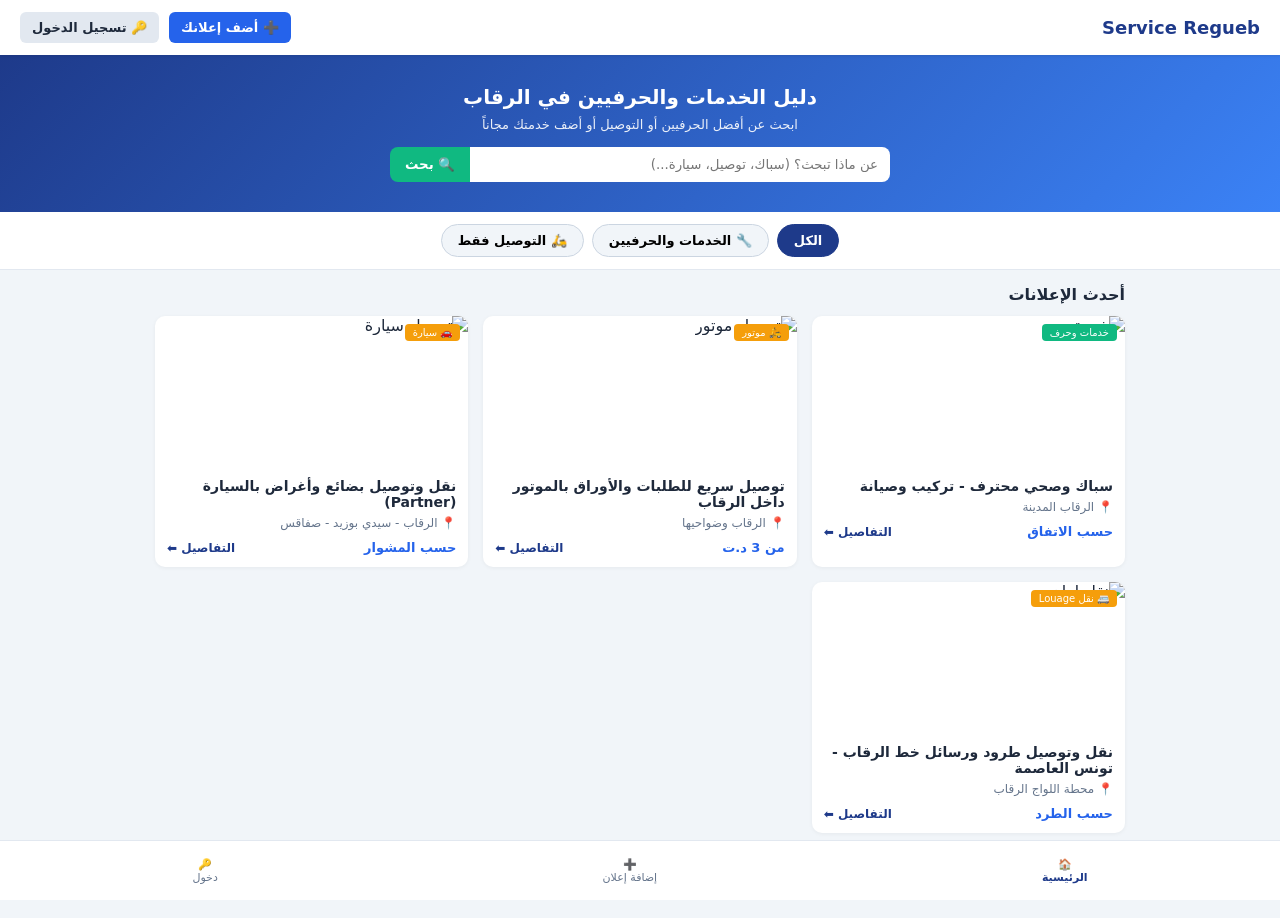
==== index.html @ fa42857b "Add files via upload" ====
<!DOCTYPE html>
<html lang="ar" dir="rtl">
<head>
  <meta charset="UTF-8">
  <meta name="viewport" content="width=device-width, initial-scale=1.0">
  <title>Service Regueb - منصة الخدمات في الرقاب</title>
  <link rel="stylesheet" href="style.css">
  <link rel="icon" href="https://cdn-icons-png.flaticon.com/512/1063/1063376.png" type="image/png">
</head>
<body>

  <!-- الهيدر العلوي -->
  <header class="main-header">
    <a href="index.html" class="logo">Service Regueb</a>
    <div class="header-actions">
      <a href="add-ad.html" class="btn-add">➕ أضف إعلانك</a>
      <a href="login.html" class="btn-auth">🔑 تسجيل الدخول</a>
    </div>
  </header>

  <!-- البانر الترحيبي -->
  <section class="hero-banner">
    <h1>دليل الخدمات والحرفيين في الرقاب</h1>
    <p>ابحث عن أفضل الحرفيين أو التوصيل أو أضف خدمتك مجاناً</p>
    
    <div class="search-box">
      <input type="text" id="searchInput" placeholder="عن ماذا تبحث؟ (سباك، توصيل، سيارة...)" onkeyup="filterAds()">
      <button class="btn-search">🔍 بحث</button>
    </div>
  </section>

  <!-- أقسام التصفية الأساسية -->
  <nav class="categories-bar">
    <button class="cat-btn active" onclick="selectMainCategory('all', this)">الكل</button>
    <button class="cat-btn" onclick="selectMainCategory('خدمات', this)">🔧 الخدمات والحرفيين</button>
    <button class="cat-btn" onclick="selectMainCategory('توصيل', this)">🛵 التوصيل فقط</button>
  </nav>

  <!-- أزرار التصفية الفرعية لـ (التوصيل) - تظهر فقط عند اختيار التوصيل أو الكل -->
  <div class="sub-categories-bar" id="deliverySubBar" style="display: none;">
    <span class="sub-title">نوع التوصيل:</span>
    <button class="sub-btn active" onclick="filterSubCategory('all-delivery', this)">الكل</button>
    <button class="sub-btn" onclick="filterSubCategory('موتور', this)">🛵 أصحاب الموتورات</button>
    <button class="sub-btn" onclick="filterSubCategory('سيارة', this)">🚗 أصحاب السيارات</button>
    <button class="sub-btn" onclick="filterSubCategory('لواج', this)">🚐 أصحاب النقل Louage</button>
  </div>

  <!-- شبكة الإعلانات -->
  <main class="container">
    <h2 class="section-title" id="sectionTitle">أحدث الإعلانات</h2>
    <div class="ads-grid" id="adsContainer">
      
      <!-- إعلان 1: خدمة -->
      <div class="ad-card" data-category="خدمات" data-sub="">
        <div class="ad-image">
          <img src="https://images.unsplash.com/photo-1621905251189-08b45d6a269e?auto=format&fit=crop&w=400&q=80" alt="خدمة">
          <span class="badge">خدمات وحرف</span>
        </div>
        <div class="ad-details">
          <h3 class="ad-title">سباك وصحي محترف - تركيب وصيانة</h3>
          <p class="ad-location">📍 الرقاب المدينة</p>
          <div class="ad-footer">
            <span class="ad-price">حسب الاتفاق</span>
            <a href="ad-details.html" class="btn-details">التفاصيل ⬅</a>
          </div>
        </div>
      </div>

      <!-- إعلان 2: توصيل موتور -->
      <div class="ad-card" data-category="توصيل" data-sub="موتور">
        <div class="ad-image">
          <img src="https://images.unsplash.com/photo-1558981806-ec527fa84c39?auto=format&fit=crop&w=400&q=80" alt="توصيل موتور">
          <span class="badge delivery-badge">🛵 موتور</span>
        </div>
        <div class="ad-details">
          <h3 class="ad-title">توصيل سريع للطلبات والأوراق بالموتور داخل الرقاب</h3>
          <p class="ad-location">📍 الرقاب وضواحيها</p>
          <div class="ad-footer">
            <span class="ad-price">من 3 د.ت</span>
            <a href="ad-details.html" class="btn-details">التفاصيل ⬅</a>
          </div>
        </div>
      </div>

      <!-- إعلان 3: توصيل سيارة -->
      <div class="ad-card" data-category="توصيل" data-sub="سيارة">
        <div class="ad-image">
          <img src="https://images.unsplash.com/photo-1549317661-bd32c8ce0db2?auto=format&fit=crop&w=400&q=80" alt="توصيل سيارة">
          <span class="badge delivery-badge">🚗 سيارة</span>
        </div>
        <div class="ad-details">
          <h3 class="ad-title">نقل وتوصيل بضائع وأغراض بالسيارة (Partner)</h3>
          <p class="ad-location">📍 الرقاب - سيدي بوزيد - صفاقس</p>
          <div class="ad-footer">
            <span class="ad-price">حسب المشوار</span>
            <a href="ad-details.html" class="btn-details">التفاصيل ⬅</a>
          </div>
        </div>
      </div>

      <!-- إعلان 4: توصيل لواج -->
      <div class="ad-card" data-category="توصيل" data-sub="لواج">
        <div class="ad-image">
          <img src="https://images.unsplash.com/photo-1570125909232-eb263c188f7e?auto=format&fit=crop&w=400&q=80" alt="نقل لواج">
          <span class="badge delivery-badge">🚐 نقل Louage</span>
        </div>
        <div class="ad-details">
          <h3 class="ad-title">نقل وتوصيل طرود ورسائل خط الرقاب - تونس العاصمة</h3>
          <p class="ad-location">📍 محطة اللواج الرقاب</p>
          <div class="ad-footer">
            <span class="ad-price">حسب الطرد</span>
            <a href="ad-details.html" class="btn-details">التفاصيل ⬅</a>
          </div>
        </div>
      </div>

    </div>
  </main>

  <!-- شريط التنقل السفلي للهواتف -->
  <nav class="bottom-nav">
    <a href="index.html" class="nav-item active">
      <span>🏠</span>
      <span>الرئيسية</span>
    </a>
    <a href="add-ad.html" class="nav-item">
      <span>➕</span>
      <span>إضافة إعلان</span>
    </a>
    <a href="login.html" class="nav-item">
      <span>🔑</span>
      <span>دخول</span>
    </a>
  </nav>

  <script src="script.js"></script>
</body>
</html>
---- style.css ----
* {
  box-sizing: border-box;
  margin: 0;
  padding: 0;
  font-family: system-ui, -apple-system, sans-serif;
}

body {
  background-color: #f1f5f9;
  color: #1e293b;
  direction: rtl;
  padding-bottom: 70px;
}

/* الهيدر */
.main-header {
  background-color: #ffffff;
  display: flex;
  justify-content: space-between;
  align-items: center;
  padding: 12px 20px;
  box-shadow: 0 1px 3px rgba(0,0,0,0.1);
  position: sticky;
  top: 0;
  z-index: 100;
}

.logo {
  font-size: 18px;
  font-weight: bold;
  color: #1e3a8a;
  text-decoration: none;
}

.header-actions {
  display: flex;
  gap: 10px;
}

.btn-add, .btn-auth {
  padding: 8px 12px;
  border-radius: 6px;
  text-decoration: none;
  font-size: 13px;
  font-weight: bold;
}

.btn-add { background: #2563eb; color: #fff; }
.btn-auth { background: #e2e8f0; color: #1e293b; }

/* البانر */
.hero-banner {
  background: linear-gradient(135deg, #1e3a8a, #3b82f6);
  color: white;
  text-align: center;
  padding: 30px 15px;
}

.hero-banner h1 { font-size: 20px; margin-bottom: 8px; }
.hero-banner p { font-size: 13px; opacity: 0.9; margin-bottom: 15px; }

.search-box {
  display: flex;
  max-width: 500px;
  margin: 0 auto;
}

.search-box input {
  flex: 1;
  padding: 10px 12px;
  border: none;
  border-radius: 0 8px 8px 0;
  outline: none;
}

.btn-search {
  background: #10b981;
  color: white;
  border: none;
  padding: 10px 15px;
  border-radius: 8px 0 0 8px;
  cursor: pointer;
  font-weight: bold;
}

/* الأقسام الرئيسية */
.categories-bar {
  display: flex;
  gap: 8px;
  padding: 12px 15px;
  background: #fff;
  border-bottom: 1px solid #e2e8f0;
  justify-content: center;
}

.cat-btn {
  background: #f1f5f9;
  border: 1px solid #cbd5e1;
  padding: 8px 16px;
  border-radius: 20px;
  cursor: pointer;
  font-size: 13px;
  font-weight: bold;
}

.cat-btn.active {
  background: #1e3a8a;
  color: white;
  border-color: #1e3a8a;
}

/* الأقسام الفرعية للتوصيل */
.sub-categories-bar {
  display: flex;
  align-items: center;
  gap: 8px;
  padding: 10px 15px;
  background: #eff6ff;
  border-bottom: 1px solid #dbeafe;
  overflow-x: auto;
}

.sub-title {
  font-size: 12px;
  font-weight: bold;
  color: #1e40af;
  white-space: nowrap;
}

.sub-btn {
  background: #ffffff;
  border: 1px solid #bfdbfe;
  padding: 5px 12px;
  border-radius: 15px;
  cursor: pointer;
  font-size: 12px;
  white-space: nowrap;
}

.sub-btn.active {
  background: #2563eb;
  color: white;
  border-color: #2563eb;
}

/* الشبكة والإعلانات */
.container {
  max-width: 1000px;
  margin: 15px auto;
  padding: 0 15px;
}

.section-title { font-size: 16px; margin-bottom: 12px; }

.ads-grid {
  display: grid;
  grid-template-columns: repeat(auto-fill, minmax(260px, 1fr));
  gap: 15px;
}

.ad-card {
  background: white;
  border-radius: 10px;
  overflow: hidden;
  box-shadow: 0 1px 4px rgba(0,0,0,0.05);
}

.ad-image {
  position: relative;
  height: 150px;
}

.ad-image img { width: 100%; height: 100%; object-fit: cover; }

.badge {
  position: absolute;
  top: 8px;
  right: 8px;
  background: #10b981;
  color: white;
  font-size: 10px;
  padding: 3px 8px;
  border-radius: 4px;
}

.badge.delivery-badge { background: #f59e0b; }

.ad-details { padding: 12px; }
.ad-title { font-size: 14px; margin-bottom: 6px; }
.ad-location { font-size: 12px; color: #64748b; margin-bottom: 10px; }

.ad-footer {
  display: flex;
  justify-content: space-between;
  align-items: center;
}

.ad-price { font-weight: bold; color: #2563eb; font-size: 13px; }
.btn-details { color: #1e3a8a; text-decoration: none; font-size: 12px; font-weight: bold; }

/* الاستمارات والتفاصيل */
.form-page-container, .details-card {
  background: white;
  padding: 20px;
  border-radius: 12px;
  max-width: 500px;
  margin: 20px auto;
  box-shadow: 0 2px 8px rgba(0,0,0,0.05);
}

.form-group { margin-bottom: 12px; }
.form-group label { display: block; font-size: 12.5px; font-weight: bold; margin-bottom: 4px; }
.form-group input, .form-group select, .form-group textarea {
  width: 100%;
  padding: 10px;
  border: 1px solid #cbd5e1;
  border-radius: 6px;
  font-size: 13px;
}

.btn-submit {
  width: 100%;
  background: #2563eb;
  color: white;
  border: none;
  padding: 12px;
  border-radius: 6px;
  font-weight: bold;
  cursor: pointer;
}

.details-img { width: 100%; height: 220px; object-fit: cover; border-radius: 8px; }
.contact-actions { display: flex; flex-direction: column; gap: 8px; margin-top: 15px; }
.btn-call { background: #10b981; color: white; text-align: center; padding: 10px; border-radius: 6px; text-decoration: none; font-weight: bold; }
.btn-whatsapp { background: #25d366; color: white; text-align: center; padding: 10px; border-radius: 6px; text-decoration: none; font-weight: bold; }
.btn-share { background: #f1f5f9; border: 1px solid #cbd5e1; padding: 8px; border-radius: 6px; cursor: pointer; }

/* شريط الهاتف السفلي */
.bottom-nav {
  display: flex;
  position: fixed;
  bottom: 0;
  left: 0;
  right: 0;
  height: 60px;
  background: #ffffff;
  border-top: 1px solid #e2e8f0;
  justify-content: space-around;
  align-items: center;
  z-index: 1000;
}

.nav-item {
  display: flex;
  flex-direction: column;
  align-items: center;
  font-size: 11px;
  color: #64748b;
  text-decoration: none;
}

.nav-item.active { color: #1e3a8a; font-weight: bold; }
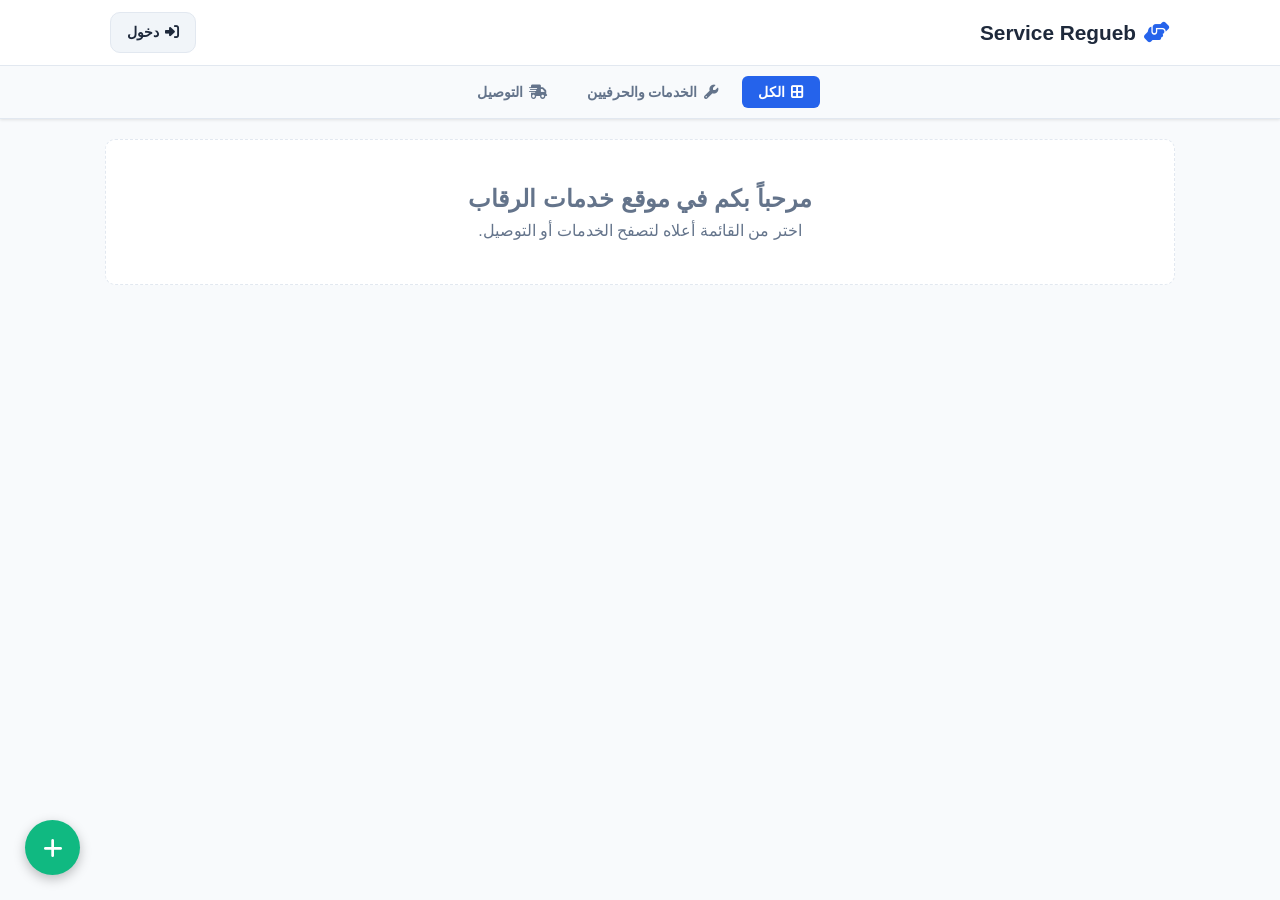
==== commit 7fa6adec: "Add files via upload" ====
--- a/index.html
+++ b/index.html
@@ -3,135 +3,266 @@
 <head>
   <meta charset="UTF-8">
   <meta name="viewport" content="width=device-width, initial-scale=1.0">
-  <title>Service Regueb - منصة الخدمات في الرقاب</title>
+  <title>Service Regueb - خدمات الرقاب</title>
   <link rel="stylesheet" href="style.css">
-  <link rel="icon" href="https://cdn-icons-png.flaticon.com/512/1063/1063376.png" type="image/png">
+  <link rel="stylesheet" href="https://cdnjs.cloudflare.com/ajax/libs/font-awesome/6.4.0/css/all.min.css">
 </head>
 <body>
 
-  <!-- الهيدر العلوي -->
-  <header class="main-header">
-    <a href="index.html" class="logo">Service Regueb</a>
-    <div class="header-actions">
-      <a href="add-ad.html" class="btn-add">➕ أضف إعلانك</a>
-      <a href="login.html" class="btn-auth">🔑 تسجيل الدخول</a>
+  <!-- Header & Navigation Bar -->
+  <header class="site-header">
+    <div class="header-container">
+      
+      <!-- الشعار / اللوجو على أقصى اليمين -->
+      <a href="#" class="logo">
+        <i class="fa-solid fa-handshake-angle"></i> Service Regueb
+      </a>
+
+      <!-- زر الدخول في أقصى اليسار -->
+      <div class="user-actions">
+        <a href="login.html" class="action-btn btn-login">
+          <i class="fa-solid fa-right-to-bracket"></i> <span>دخول</span>
+        </a>
+      </div>
+
+    </div>
+
+    <!-- القائمة الرئيسية -->
+    <nav class="main-nav">
+      <button class="nav-btn active" onclick="showMainSection('all-section', this)">
+        <i class="fa-solid fa-border-all"></i> الكل
+      </button>
+      <button class="nav-btn" onclick="showMainSection('craftsmen-section', this)">
+        <i class="fa-solid fa-wrench"></i> الخدمات والحرفيين
+      </button>
+      <button class="nav-btn" onclick="showMainSection('delivery-section', this)">
+        <i class="fa-solid fa-truck-fast"></i> التوصيل
+      </button>
+    </nav>
+
+    <!-- القائمة الفرعية للتوصيل -->
+    <div id="delivery-sub-nav" class="sub-nav" style="display: none;">
+      <button class="sub-btn active" onclick="showDeliverySub('bikes-sub', this)">
+        <i class="fa-solid fa-motorcycle"></i> توصيل الدراجات
+      </button>
+      <button class="sub-btn" onclick="showDeliverySub('cars-sub', this)">
+        <i class="fa-solid fa-car"></i> السيارات
+      </button>
+      <button class="sub-btn" onclick="showDeliverySub('louage-sub', this)">
+        <i class="fa-solid fa-van-shuttle"></i> اللواجات
+      </button>
     </div>
   </header>
 
-  <!-- البانر الترحيبي -->
-  <section class="hero-banner">
-    <h1>دليل الخدمات والحرفيين في الرقاب</h1>
-    <p>ابحث عن أفضل الحرفيين أو التوصيل أو أضف خدمتك مجاناً</p>
-    
-    <div class="search-box">
-      <input type="text" id="searchInput" placeholder="عن ماذا تبحث؟ (سباك، توصيل، سيارة...)" onkeyup="filterAds()">
-      <button class="btn-search">🔍 بحث</button>
-    </div>
-  </section>
-
-  <!-- أقسام التصفية الأساسية -->
-  <nav class="categories-bar">
-    <button class="cat-btn active" onclick="selectMainCategory('all', this)">الكل</button>
-    <button class="cat-btn" onclick="selectMainCategory('خدمات', this)">🔧 الخدمات والحرفيين</button>
-    <button class="cat-btn" onclick="selectMainCategory('توصيل', this)">🛵 التوصيل فقط</button>
-  </nav>
-
-  <!-- أزرار التصفية الفرعية لـ (التوصيل) - تظهر فقط عند اختيار التوصيل أو الكل -->
-  <div class="sub-categories-bar" id="deliverySubBar" style="display: none;">
-    <span class="sub-title">نوع التوصيل:</span>
-    <button class="sub-btn active" onclick="filterSubCategory('all-delivery', this)">الكل</button>
-    <button class="sub-btn" onclick="filterSubCategory('موتور', this)">🛵 أصحاب الموتورات</button>
-    <button class="sub-btn" onclick="filterSubCategory('سيارة', this)">🚗 أصحاب السيارات</button>
-    <button class="sub-btn" onclick="filterSubCategory('لواج', this)">🚐 أصحاب النقل Louage</button>
+  <div class="container">
+
+    <!-- 1. قسم الكل -->
+    <section id="all-section" class="main-section">
+      <div class="placeholder-box">
+        <h2>مرحباً بكم في موقع خدمات الرقاب</h2>
+        <p>اختر من القائمة أعلاه لتصفح الخدمات أو التوصيل.</p>
+      </div>
+    </section>
+
+    <!-- 2. قسم الخدمات والحرفيين -->
+    <section id="craftsmen-section" class="main-section" style="display: none;">
+      <div class="placeholder-box">
+        <h2>قسم الخدمات والحرفيين</h2>
+        <p>قائمة السباكين، الكهربائيين، والمهن الحرة بالرقاب...</p>
+      </div>
+    </section>
+
+    <!-- 3. قسم التوصيل الرئيسي -->
+    <section id="delivery-section" class="main-section" style="display: none;">
+
+      <!-- أ) فرعي: توصيل الدراجات النارية -->
+      <div id="bikes-sub" class="delivery-sub-content">
+        
+        <div class="section-banner">
+          <h2>🛵 توصيل الطلبات عبر الدراجات النارية (الرقاب)</h2>
+          <p>خدمة توصيل الطلبات، المأكولات والأوراق داخل مدينة الرقاب</p>
+        </div>
+
+        <!-- شريط البحث لخدمة الدراجات -->
+        <div style="margin-bottom: 20px; text-align: center;">
+          <input type="text" id="searchBikeInput" class="search-input" onkeyup="filterBikeDrivers()" placeholder="🔍 إبحث عن عامل توصيل بالاسم...">
+        </div>
+
+        <!-- قائمة أسماء وأرقام الديليفري -->
+        <div id="bike-drivers-container" class="drivers-grid">
+          
+          <div class="driver-card">
+            <div>
+              <h3>Vespa Taxi (للنساء فقط)</h3>
+              <p>92 331 778</p>
+            </div>
+            <a href="tel:92331778" class="btn-call">📞 اتصل</a>
+          </div>
+
+          <div class="driver-card">
+            <div>
+              <h3>BEEP DELIVERY (مجدي)</h3>
+              <p>55 167 967</p>
+            </div>
+            <a href="tel:55167967" class="btn-call">📞 اتصل</a>
+          </div>
+
+          <div class="driver-card">
+            <div>
+              <h3>نجيك للباب / Lomry</h3>
+              <p>55 848 794</p>
+            </div>
+            <a href="tel:55848794" class="btn-call">📞 اتصل</a>
+          </div>
+
+          <div class="driver-card">
+            <div>
+              <h3>SONEK DELIVERY (أحمد)</h3>
+              <p>50 603 021</p>
+            </div>
+            <a href="tel:50603021" class="btn-call">📞 اتصل</a>
+          </div>
+
+          <div class="driver-card">
+            <div>
+              <h3>SHOO SHOO DELIVERY</h3>
+              <p>55 884 733</p>
+            </div>
+            <a href="tel:55884733" class="btn-call">📞 اتصل</a>
+          </div>
+
+          <div class="driver-card">
+            <div>
+              <h3>LOUAY DELIVERY (رقم 1)</h3>
+              <p>50 146 002</p>
+            </div>
+            <a href="tel:50146002" class="btn-call">📞 اتصل</a>
+          </div>
+
+          <div class="driver-card">
+            <div>
+              <h3>LOUAY DELIVERY (رقم 2)</h3>
+              <p>96 101 081</p>
+            </div>
+            <a href="tel:96101081" class="btn-call">📞 اتصل</a>
+          </div>
+
+        </div>
+
+      </div>
+
+      <!-- ب) فرعي: سيارات -->
+      <div id="cars-sub" class="delivery-sub-content" style="display: none;">
+        <div class="placeholder-box">
+          <h2>🚗 توصيل السيارات / تاكسي</h2>
+          <p>خدمة التاكسي والتوصيل الخاص بالرقاب.</p>
+        </div>
+      </div>
+
+      <!-- ج) فرعي: اللواجات -->
+      <div id="louage-sub" class="delivery-sub-content" style="display: none;">
+        
+        <div class="section-banner">
+          <h2>🚌 خدمات لواجات الرقاب البيّة</h2>
+          <p>اختر الخط والوجهة لعرض قائمة السائقين والاتصال المباشر</p>
+        </div>
+
+        <!-- اختيار الولايات -->
+        <div style="margin-bottom: 20px; text-align: center;">
+          <label for="routeSelect" style="font-weight: bold; display: block; margin-bottom: 8px;">📍 اختر خط النقل:</label>
+          <select id="routeSelect" class="filter-select" onchange="switchRoute()">
+            <option value="tunis">الرقاب ⇄ تونس (متوفر)</option>
+            <option value="sfax">الرقاب ⇄ صفاقس</option>
+            <option value="sousse">الرقاب ⇄ سوسة</option>
+            <option value="monastir">الرقاب ⇄ المنستير</option>
+            <option value="bouzid">الرقاب ⇄ سيدي بوزيد</option>
+            <option value="kairouan">الرقاب ⇄ القيروان</option>
+          </select>
+        </div>
+
+        <!-- شريط البحث عن سائقي اللواج -->
+        <div style="margin-bottom: 20px; text-align: center;">
+          <input type="text" id="searchInput" class="search-input" onkeyup="filterDrivers()" placeholder="🔍 إبحث عن سائق بالاسم...">
+        </div>
+
+        <!-- قائمة خط تونس -->
+        <div id="route-tunis" class="route-group drivers-grid">
+          <div class="driver-card"><div><h3>نضال يوسفي</h3><p>44 110 584</p></div><a href="tel:44110584" class="btn-call">📞 اتصل</a></div>
+          <div class="driver-card"><div><h3>أكرم كحلي</h3><p>54 250 923</p></div><a href="tel:54250923" class="btn-call">📞 اتصل</a></div>
+          <div class="driver-card"><div><h3>وسام بحيري</h3><p>51 261 007</p></div><a href="tel:51261007" class="btn-call">📞 اتصل</a></div>
+          <div class="driver-card"><div><h3>ماهر زريبي</h3><p>98 318 713</p></div><a href="tel:98318713" class="btn-call">📞 اتصل</a></div>
+          <div class="driver-card"><div><h3>ماجد زريبي</h3><p>41 211 137</p></div><a href="tel:41211137" class="btn-call">📞 اتصل</a></div>
+          <div class="driver-card"><div><h3>ناجح زريبي</h3><p>97 985 132</p></div><a href="tel:97985132" class="btn-call">📞 اتصل</a></div>
+          <div class="driver-card"><div><h3>بوزيان جوادي</h3><p>95 787 014</p></div><a href="tel:95787014" class="btn-call">📞 اتصل</a></div>
+          <div class="driver-card"><div><h3>صابر خليفي</h3><p>98 926 970</p></div><a href="tel:98926970" class="btn-call">📞 اتصل</a></div>
+          <div class="driver-card"><div><h3>محمد طقوقي</h3><p>97 610 722</p></div><a href="tel:97610722" class="btn-call">📞 اتصل</a></div>
+          <div class="driver-card"><div><h3>ماهر عامري</h3><p>97 244 380</p></div><a href="tel:97244380" class="btn-call">📞 اتصل</a></div>
+        </div>
+
+        <!-- باقي الولايات -->
+        <div id="route-sfax" class="route-group placeholder-box" style="display: none;"><p>🚧 خط الرقاب ⇄ صفاقس: قريباً</p></div>
+        <div id="route-sousse" class="route-group placeholder-box" style="display: none;">
+            <div class="driver-card"><div><h3>فيصل</h3><p>98 263 646</p></div><a href="tel:98263646" class="btn-call">📞 اتصل</a></div>
+
+<div class="driver-card"><div><h3>عزالدين</h3><p>97 590 107</p></div><a href="tel:97590107" class="btn-call">📞 اتصل</a></div>
+
+<div class="driver-card"><div><h3>محمد</h3><p>95 177 700</p></div><a href="tel:95177700" class="btn-call">📞 اتصل</a></div>
+        </div>
+        <div id="route-monastir" class="route-group placeholder-box" style="display: none;">
+            <div class="driver-card"><div><h3>فتحي</h3><p>97 886 019</p></div><a href="tel:97886019" class="btn-call">📞 اتصل</a></div>
+        </div>
+        <div id="route-bouzid" class="route-group placeholder-box" style="display: none;">
+            <div class="driver-card"><div><h3>المسؤول على المحطة</h3><p>50 433 140</p></div><a href="tel:50433140" class="btn-call">📞 اتصل</a></div>
+
+<div class="driver-card"><div><h3>وليد قادري (الريقو)</h3><p>96 919 006</p></div><a href="tel:96919006" class="btn-call">📞 اتصل</a></div>
+
+<div class="driver-card"><div><h3>بسام زريبي</h3><p>98 318 765</p></div><a href="tel:98318765" class="btn-call">📞 اتصل</a></div>
+
+<div class="driver-card"><div><h3>محمد عيوني (بقوق)</h3><p>29 032 757</p></div><a href="tel:29032757" class="btn-call">📞 اتصل</a></div>
+
+<div class="driver-card"><div><h3>جمال الزرعي</h3><p>22 266 604</p></div><a href="tel:22266604" class="btn-call">📞 اتصل</a></div>
+
+<div class="driver-card"><div><h3>حسين عبيدي</h3><p>50 640 170</p></div><a href="tel:50640170" class="btn-call">📞 اتصل</a></div>
+
+<div class="driver-card"><div><h3>الناصر عامري</h3><p>50 644 458</p></div><a href="tel:50644458" class="btn-call">📞 اتصل</a></div>
+
+<div class="driver-card"><div><h3>عبد الحليم عبيدي</h3><p>55 260 619</p></div><a href="tel:55260619" class="btn-call">📞 اتصل</a></div>
+
+<div class="driver-card"><div><h3>رشيد عيوني</h3><p>98 210 876</p></div><a href="tel:98210876" class="btn-call">📞 اتصل</a></div>
+
+<div class="driver-card"><div><h3>رضا زراعي</h3><p>99 842 025</p></div><a href="tel:99842025" class="btn-call">📞 اتصل</a></div>
+
+<div class="driver-card"><div><h3>شكري قالحي</h3><p>29 574 443</p></div><a href="tel:29574443" class="btn-call">📞 اتصل</a></div>
+
+<div class="driver-card"><div><h3>صفوان شابي</h3><p>98 240 308</p></div><a href="tel:98240308" class="btn-call">📞 اتصل</a></div>
+
+<div class="driver-card"><div><h3>عمران جلابي</h3><p>98 315 864</p></div><a href="tel:98315864" class="btn-call">📞 اتصل</a></div>
+
+<div class="driver-card"><div><h3>فتحي ديش</h3><p>96 946 711</p></div><a href="tel:96946711" class="btn-call">📞 اتصل</a></div>
+
+<div class="driver-card"><div><h3>كمال صالحي</h3><p>22 132 502</p></div><a href="tel:22132502" class="btn-call">📞 اتصل</a></div>
+
+<div class="driver-card"><div><h3>محمد الصمودي</h3><p>41 211 124</p></div><a href="tel:41211124" class="btn-call">📞 اتصل</a></div>
+
+<div class="driver-card"><div><h3>منير عبدلي</h3><p>96 373 106</p></div><a href="tel:96373106" class="btn-call">📞 اتصل</a></div>
+
+<div class="driver-card"><div><h3>جميع خدمات الرقاب</h3><p>98 720 727</p></div><a href="tel:98720727" class="btn-call">📞 اتصل</a></div>
+
+<div class="driver-card"><div><h3>ناظم قادري</h3><p>51 773 766</p></div><a href="tel:51773766" class="btn-call">📞 اتصل</a></div>
+
+        </div>
+        <div id="route-kairouan" class="route-group placeholder-box" style="display: none;"><p>🚧 خط الرقاب ⇄ القيروان: قريباً</p></div>
+
+      </div>
+
+    </section>
+
   </div>
 
-  <!-- شبكة الإعلانات -->
-  <main class="container">
-    <h2 class="section-title" id="sectionTitle">أحدث الإعلانات</h2>
-    <div class="ads-grid" id="adsContainer">
-      
-      <!-- إعلان 1: خدمة -->
-      <div class="ad-card" data-category="خدمات" data-sub="">
-        <div class="ad-image">
-          <img src="https://images.unsplash.com/photo-1621905251189-08b45d6a269e?auto=format&fit=crop&w=400&q=80" alt="خدمة">
-          <span class="badge">خدمات وحرف</span>
-        </div>
-        <div class="ad-details">
-          <h3 class="ad-title">سباك وصحي محترف - تركيب وصيانة</h3>
-          <p class="ad-location">📍 الرقاب المدينة</p>
-          <div class="ad-footer">
-            <span class="ad-price">حسب الاتفاق</span>
-            <a href="ad-details.html" class="btn-details">التفاصيل ⬅</a>
-          </div>
-        </div>
-      </div>
-
-      <!-- إعلان 2: توصيل موتور -->
-      <div class="ad-card" data-category="توصيل" data-sub="موتور">
-        <div class="ad-image">
-          <img src="https://images.unsplash.com/photo-1558981806-ec527fa84c39?auto=format&fit=crop&w=400&q=80" alt="توصيل موتور">
-          <span class="badge delivery-badge">🛵 موتور</span>
-        </div>
-        <div class="ad-details">
-          <h3 class="ad-title">توصيل سريع للطلبات والأوراق بالموتور داخل الرقاب</h3>
-          <p class="ad-location">📍 الرقاب وضواحيها</p>
-          <div class="ad-footer">
-            <span class="ad-price">من 3 د.ت</span>
-            <a href="ad-details.html" class="btn-details">التفاصيل ⬅</a>
-          </div>
-        </div>
-      </div>
-
-      <!-- إعلان 3: توصيل سيارة -->
-      <div class="ad-card" data-category="توصيل" data-sub="سيارة">
-        <div class="ad-image">
-          <img src="https://images.unsplash.com/photo-1549317661-bd32c8ce0db2?auto=format&fit=crop&w=400&q=80" alt="توصيل سيارة">
-          <span class="badge delivery-badge">🚗 سيارة</span>
-        </div>
-        <div class="ad-details">
-          <h3 class="ad-title">نقل وتوصيل بضائع وأغراض بالسيارة (Partner)</h3>
-          <p class="ad-location">📍 الرقاب - سيدي بوزيد - صفاقس</p>
-          <div class="ad-footer">
-            <span class="ad-price">حسب المشوار</span>
-            <a href="ad-details.html" class="btn-details">التفاصيل ⬅</a>
-          </div>
-        </div>
-      </div>
-
-      <!-- إعلان 4: توصيل لواج -->
-      <div class="ad-card" data-category="توصيل" data-sub="لواج">
-        <div class="ad-image">
-          <img src="https://images.unsplash.com/photo-1570125909232-eb263c188f7e?auto=format&fit=crop&w=400&q=80" alt="نقل لواج">
-          <span class="badge delivery-badge">🚐 نقل Louage</span>
-        </div>
-        <div class="ad-details">
-          <h3 class="ad-title">نقل وتوصيل طرود ورسائل خط الرقاب - تونس العاصمة</h3>
-          <p class="ad-location">📍 محطة اللواج الرقاب</p>
-          <div class="ad-footer">
-            <span class="ad-price">حسب الطرد</span>
-            <a href="ad-details.html" class="btn-details">التفاصيل ⬅</a>
-          </div>
-        </div>
-      </div>
-
-    </div>
-  </main>
-
-  <!-- شريط التنقل السفلي للهواتف -->
-  <nav class="bottom-nav">
-    <a href="index.html" class="nav-item active">
-      <span>🏠</span>
-      <span>الرئيسية</span>
-    </a>
-    <a href="add-ad.html" class="nav-item">
-      <span>➕</span>
-      <span>إضافة إعلان</span>
-    </a>
-    <a href="login.html" class="nav-item">
-      <span>🔑</span>
-      <span>دخول</span>
-    </a>
-  </nav>
+  <!-- زر إضافة إعلان الدائري العائم في الأسفل -->
+  <a href="add-ad.html" class="fab-add-btn" title="إضافة إعلان جديد">
+    <i class="fa-solid fa-plus"></i>
+  </a>
 
   <script src="script.js"></script>
 </body>
--- a/style.css
+++ b/style.css
@@ -1,262 +1,295 @@
+/* ==========================================
+   1. المتغيرات والتنسيقات العامة (Variables & Reset)
+   ========================================== */
+:root {
+  --primary-color: #2563eb;
+  --primary-hover: #1d4ed8;
+  --secondary-color: #f1f5f9;
+  --text-color: #1e293b;
+  --text-muted: #64748b;
+  --bg-color: #f8fafc;
+  --card-bg: #ffffff;
+  --success-color: #10b981;
+  --border-color: #e2e8f0;
+  --shadow-sm: 0 1px 3px rgba(0,0,0,0.1);
+  --shadow-md: 0 4px 6px -1px rgba(0,0,0,0.1), 0 2px 4px -1px rgba(0,0,0,0.06);
+  --radius: 10px;
+}
+
 * {
   box-sizing: border-box;
   margin: 0;
   padding: 0;
-  font-family: system-ui, -apple-system, sans-serif;
+  font-family: 'Segoe UI', Tahoma, Geneva, Verdana, sans-serif;
 }
 
 body {
-  background-color: #f1f5f9;
-  color: #1e293b;
+  background-color: var(--bg-color);
+  color: var(--text-color);
   direction: rtl;
-  padding-bottom: 70px;
-}
-
-/* الهيدر */
-.main-header {
+  line-height: 1.6;
+}
+
+.container {
+  max-width: 1100px;
+  margin: 20px auto;
+  padding: 0 15px;
+}
+
+/* ==========================================
+   2. الهيدر وشريط التنقل (Header & Navbar)
+   ========================================== */
+.site-header {
   background-color: #ffffff;
-  display: flex;
-  justify-content: space-between;
-  align-items: center;
-  padding: 12px 20px;
-  box-shadow: 0 1px 3px rgba(0,0,0,0.1);
+  box-shadow: var(--shadow-sm);
   position: sticky;
   top: 0;
-  z-index: 100;
+  z-index: 1000;
+  border-bottom: 1px solid var(--border-color);
+}
+
+.header-container {
+  display: flex;
+  justify-content: space-between;
+  align-items: center;
+  padding: 12px 20px;
+  max-width: 1100px;
+  margin: 0 auto;
 }
 
 .logo {
-  font-size: 18px;
-  font-weight: bold;
-  color: #1e3a8a;
-  text-decoration: none;
-}
-
-.header-actions {
-  display: flex;
-  gap: 10px;
-}
-
-.btn-add, .btn-auth {
-  padding: 8px 12px;
+  font-size: 1.3rem;
+  font-weight: 700;
+  color: var(--text-color) !important;
+  text-decoration: none;
+  display: flex;
+  align-items: center;
+  gap: 8px;
+}
+
+.logo i {
+  color: var(--primary-color);
+}
+
+.user-actions {
+  display: flex;
+  align-items: center;
+}
+
+.action-btn {
+  padding: 8px 16px;
+  border-radius: var(--radius);
+  text-decoration: none;
+  font-size: 0.9rem;
+  font-weight: 600;
+  display: inline-flex;
+  align-items: center;
+  gap: 6px;
+  transition: all 0.2s ease;
+  border: none;
+  cursor: pointer;
+}
+
+.btn-login {
+  background-color: var(--secondary-color);
+  color: var(--text-color) !important;
+  border: 1px solid var(--border-color);
+}
+
+.btn-login:hover {
+  background-color: #e2e8f0;
+}
+
+/* القوائم الرئيسية والفرعية */
+.main-nav, .sub-nav {
+  display: flex;
+  justify-content: center;
+  gap: 8px;
+  padding: 10px;
+  background-color: #f8fafc;
+  border-top: 1px solid var(--border-color);
+  flex-wrap: wrap;
+}
+
+.sub-nav {
+  background-color: #edf2f7;
+  border-bottom: 1px solid var(--border-color);
+}
+
+.nav-btn, .sub-btn {
+  padding: 8px 16px;
+  border: none;
+  background: transparent;
   border-radius: 6px;
-  text-decoration: none;
-  font-size: 13px;
-  font-weight: bold;
-}
-
-.btn-add { background: #2563eb; color: #fff; }
-.btn-auth { background: #e2e8f0; color: #1e293b; }
-
-/* البانر */
-.hero-banner {
-  background: linear-gradient(135deg, #1e3a8a, #3b82f6);
-  color: white;
+  cursor: pointer;
+  font-weight: 600;
+  color: var(--text-muted);
+  font-size: 0.9rem;
+  display: flex;
+  align-items: center;
+  gap: 6px;
+  transition: all 0.2s ease;
+}
+
+.nav-btn.active, .sub-btn.active {
+  background-color: var(--primary-color);
+  color: #ffffff !important;
+}
+
+.nav-btn:hover:not(.active), .sub-btn:hover:not(.active) {
+  background-color: #e2e8f0;
+  color: var(--text-color);
+}
+
+/* ==========================================
+   3. العناصر البصرية والشعارات (Banners & Controls)
+   ========================================== */
+.section-banner {
+  background: linear-gradient(135deg, #1e3a8a, var(--primary-color));
+  color: #ffffff;
+  padding: 25px 20px;
+  border-radius: var(--radius);
   text-align: center;
-  padding: 30px 15px;
-}
-
-.hero-banner h1 { font-size: 20px; margin-bottom: 8px; }
-.hero-banner p { font-size: 13px; opacity: 0.9; margin-bottom: 15px; }
-
-.search-box {
-  display: flex;
-  max-width: 500px;
-  margin: 0 auto;
-}
-
-.search-box input {
-  flex: 1;
-  padding: 10px 12px;
-  border: none;
-  border-radius: 0 8px 8px 0;
+  margin-bottom: 25px;
+  box-shadow: var(--shadow-md);
+}
+
+.section-banner h2 {
+  font-size: 1.4rem;
+  margin-bottom: 6px;
+}
+
+.section-banner p {
+  font-size: 0.95rem;
+  opacity: 0.9;
+}
+
+.search-input, .filter-select {
+  width: 100%;
+  max-width: 400px;
+  padding: 10px 15px;
+  border: 1px solid var(--border-color);
+  border-radius: var(--radius);
+  font-size: 0.95rem;
   outline: none;
-}
-
-.btn-search {
-  background: #10b981;
-  color: white;
-  border: none;
-  padding: 10px 15px;
-  border-radius: 8px 0 0 8px;
-  cursor: pointer;
-  font-weight: bold;
-}
-
-/* الأقسام الرئيسية */
-.categories-bar {
-  display: flex;
-  gap: 8px;
-  padding: 12px 15px;
-  background: #fff;
-  border-bottom: 1px solid #e2e8f0;
+  transition: border-color 0.2s;
+  background-color: #ffffff;
+}
+
+.search-input:focus, .filter-select:focus {
+  border-color: var(--primary-color);
+}
+
+.placeholder-box {
+  background-color: var(--card-bg);
+  padding: 40px 20px;
+  text-align: center;
+  border-radius: var(--radius);
+  border: 1px dashed var(--border-color);
+  color: var(--text-muted);
+}
+
+/* ==========================================
+   4. شبكة الكروت ومقدمي الخدمات (Grid & Cards)
+   ========================================== */
+.drivers-grid {
+  display: grid;
+  grid-template-columns: repeat(auto-fill, minmax(280px, 1fr));
+  gap: 15px;
+}
+
+.driver-card {
+  background-color: var(--card-bg);
+  padding: 16px 20px;
+  border-radius: var(--radius);
+  box-shadow: var(--shadow-sm);
+  border: 1px solid var(--border-color);
+  display: flex;
+  justify-content: space-between;
+  align-items: center;
+  transition: transform 0.2s, box-shadow 0.2s;
+}
+
+.driver-card:hover {
+  transform: translateY(-2px);
+  box-shadow: var(--shadow-md);
+}
+
+.driver-card h3 {
+  font-size: 1rem;
+  color: var(--text-color);
+  margin-bottom: 4px;
+}
+
+.driver-card p {
+  font-size: 0.9rem;
+  color: var(--text-muted);
+  direction: ltr;
+  text-align: right;
+}
+
+.btn-call {
+  background-color: var(--success-color);
+  color: #ffffff !important;
+  text-decoration: none;
+  padding: 8px 14px;
+  border-radius: 6px;
+  font-size: 0.85rem;
+  font-weight: 600;
+  display: inline-flex;
+  align-items: center;
+  gap: 4px;
+  transition: background-color 0.2s;
+}
+
+.btn-call:hover {
+  background-color: #059669;
+}
+
+/* ==========================================
+   5. زر إضافة إعلان العائم (Floating Button)
+   ========================================== */
+.fab-add-btn {
+  position: fixed;
+  bottom: 25px;
+  left: 25px;
+  width: 55px;
+  height: 55px;
+  background-color: var(--success-color);
+  color: #ffffff !important;
+  border-radius: 50%;
+  display: flex;
   justify-content: center;
-}
-
-.cat-btn {
-  background: #f1f5f9;
-  border: 1px solid #cbd5e1;
-  padding: 8px 16px;
-  border-radius: 20px;
-  cursor: pointer;
-  font-size: 13px;
-  font-weight: bold;
-}
-
-.cat-btn.active {
-  background: #1e3a8a;
-  color: white;
-  border-color: #1e3a8a;
-}
-
-/* الأقسام الفرعية للتوصيل */
-.sub-categories-bar {
-  display: flex;
-  align-items: center;
-  gap: 8px;
-  padding: 10px 15px;
-  background: #eff6ff;
-  border-bottom: 1px solid #dbeafe;
-  overflow-x: auto;
-}
-
-.sub-title {
-  font-size: 12px;
-  font-weight: bold;
-  color: #1e40af;
-  white-space: nowrap;
-}
-
-.sub-btn {
-  background: #ffffff;
-  border: 1px solid #bfdbfe;
-  padding: 5px 12px;
-  border-radius: 15px;
-  cursor: pointer;
-  font-size: 12px;
-  white-space: nowrap;
-}
-
-.sub-btn.active {
-  background: #2563eb;
-  color: white;
-  border-color: #2563eb;
-}
-
-/* الشبكة والإعلانات */
-.container {
-  max-width: 1000px;
-  margin: 15px auto;
-  padding: 0 15px;
-}
-
-.section-title { font-size: 16px; margin-bottom: 12px; }
-
-.ads-grid {
-  display: grid;
-  grid-template-columns: repeat(auto-fill, minmax(260px, 1fr));
-  gap: 15px;
-}
-
-.ad-card {
-  background: white;
-  border-radius: 10px;
-  overflow: hidden;
-  box-shadow: 0 1px 4px rgba(0,0,0,0.05);
-}
-
-.ad-image {
-  position: relative;
-  height: 150px;
-}
-
-.ad-image img { width: 100%; height: 100%; object-fit: cover; }
-
-.badge {
-  position: absolute;
-  top: 8px;
-  right: 8px;
-  background: #10b981;
-  color: white;
-  font-size: 10px;
-  padding: 3px 8px;
-  border-radius: 4px;
-}
-
-.badge.delivery-badge { background: #f59e0b; }
-
-.ad-details { padding: 12px; }
-.ad-title { font-size: 14px; margin-bottom: 6px; }
-.ad-location { font-size: 12px; color: #64748b; margin-bottom: 10px; }
-
-.ad-footer {
-  display: flex;
-  justify-content: space-between;
-  align-items: center;
-}
-
-.ad-price { font-weight: bold; color: #2563eb; font-size: 13px; }
-.btn-details { color: #1e3a8a; text-decoration: none; font-size: 12px; font-weight: bold; }
-
-/* الاستمارات والتفاصيل */
-.form-page-container, .details-card {
-  background: white;
-  padding: 20px;
-  border-radius: 12px;
-  max-width: 500px;
-  margin: 20px auto;
-  box-shadow: 0 2px 8px rgba(0,0,0,0.05);
-}
-
-.form-group { margin-bottom: 12px; }
-.form-group label { display: block; font-size: 12.5px; font-weight: bold; margin-bottom: 4px; }
-.form-group input, .form-group select, .form-group textarea {
-  width: 100%;
-  padding: 10px;
-  border: 1px solid #cbd5e1;
-  border-radius: 6px;
-  font-size: 13px;
-}
-
-.btn-submit {
-  width: 100%;
-  background: #2563eb;
-  color: white;
-  border: none;
-  padding: 12px;
-  border-radius: 6px;
-  font-weight: bold;
-  cursor: pointer;
-}
-
-.details-img { width: 100%; height: 220px; object-fit: cover; border-radius: 8px; }
-.contact-actions { display: flex; flex-direction: column; gap: 8px; margin-top: 15px; }
-.btn-call { background: #10b981; color: white; text-align: center; padding: 10px; border-radius: 6px; text-decoration: none; font-weight: bold; }
-.btn-whatsapp { background: #25d366; color: white; text-align: center; padding: 10px; border-radius: 6px; text-decoration: none; font-weight: bold; }
-.btn-share { background: #f1f5f9; border: 1px solid #cbd5e1; padding: 8px; border-radius: 6px; cursor: pointer; }
-
-/* شريط الهاتف السفلي */
-.bottom-nav {
-  display: flex;
-  position: fixed;
-  bottom: 0;
-  left: 0;
-  right: 0;
-  height: 60px;
-  background: #ffffff;
-  border-top: 1px solid #e2e8f0;
-  justify-content: space-around;
-  align-items: center;
-  z-index: 1000;
-}
-
-.nav-item {
-  display: flex;
-  flex-direction: column;
-  align-items: center;
-  font-size: 11px;
-  color: #64748b;
-  text-decoration: none;
-}
-
-.nav-item.active { color: #1e3a8a; font-weight: bold; }
+  align-items: center;
+  font-size: 22px;
+  box-shadow: 0 4px 12px rgba(0, 0, 0, 0.25);
+  text-decoration: none;
+  z-index: 2000;
+  transition: transform 0.2s ease, background-color 0.2s ease;
+}
+
+.fab-add-btn:hover {
+  transform: scale(1.1);
+  background-color: #059669;
+}
+
+/* ==========================================
+   6. الاستجابة للشاشات الصغيرة (Responsive)
+   ========================================== */
+@media (max-width: 600px) {
+  .drivers-grid {
+    grid-template-columns: 1fr;
+  }
+
+  .search-input, .filter-select {
+    width: 90%;
+  }
+
+  .fab-add-btn {
+    bottom: 20px;
+    left: 20px;
+    width: 50px;
+    height: 50px;
+    font-size: 20px;
+  }
+}
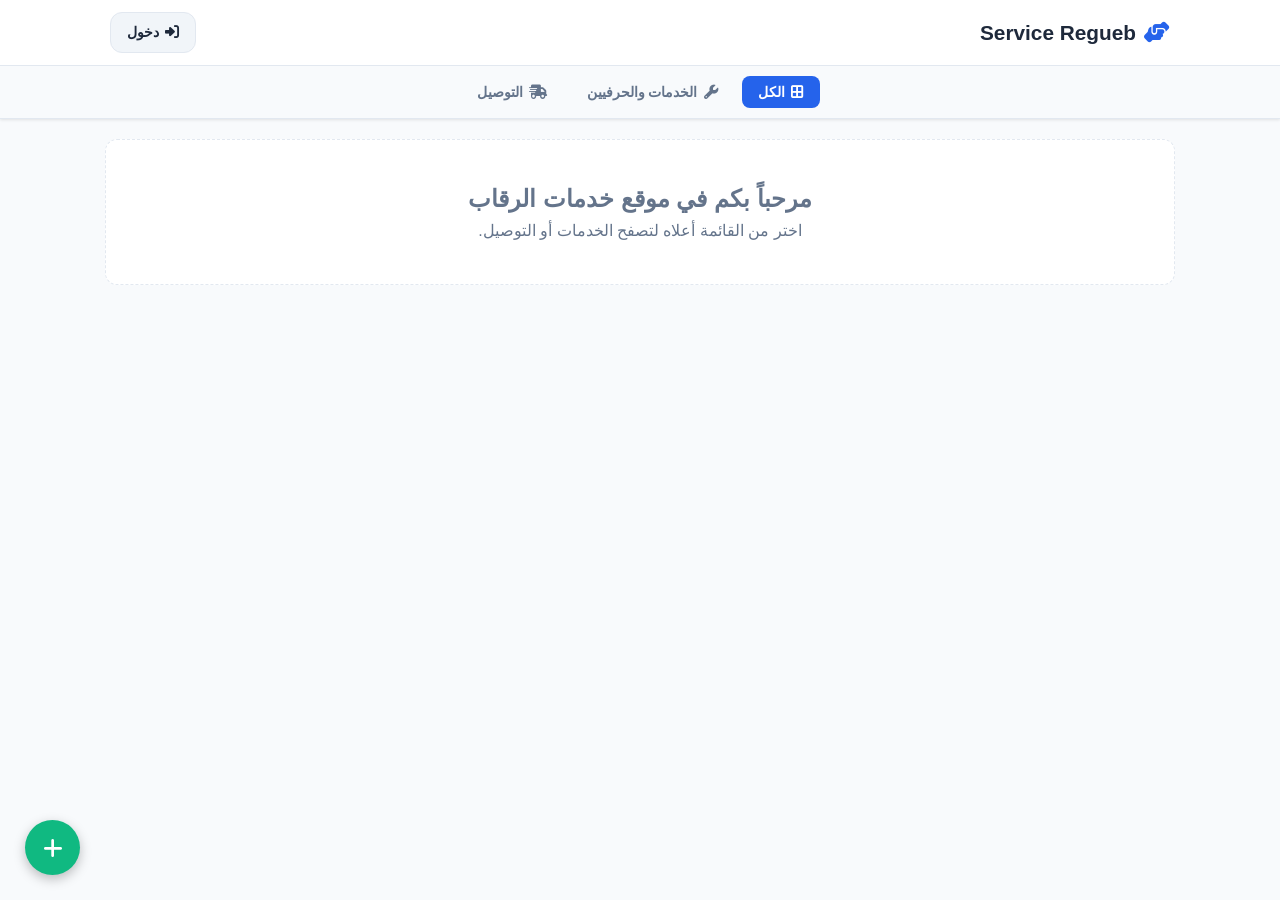
==== commit c65a6ebf: "Add files via upload" ====
--- a/index.html
+++ b/index.html
@@ -13,7 +13,7 @@
   <header class="site-header">
     <div class="header-container">
       
-      <!-- الشعار / اللوجو على أقصى اليمين -->
+      <!-- الشعار / اللوجو على اليمين -->
       <a href="#" class="logo">
         <i class="fa-solid fa-handshake-angle"></i> Service Regueb
       </a>
@@ -40,6 +40,25 @@
       </button>
     </nav>
 
+    <!-- القائمة الفرعية للخدمات والحرفيين -->
+    <div id="craftsmen-sub-nav" class="sub-nav" style="display: none;">
+      <button class="sub-btn active" onclick="showCraftsmenSub('polishing-sub', this)">
+        <i class="fa-solid fa-gem"></i> صقل الكرلاج والرخام
+      </button>
+      <button class="sub-btn" onclick="showCraftsmenSub('sweets-sub', this)">
+        <i class="fa-solid fa-cake-candles"></i> الحلويات والمناسبات
+      </button>
+      <button class="sub-btn" onclick="showCraftsmenSub('training-sub', this)">
+        <i class="fa-solid fa-graduation-cap"></i> التكوين والتدريب المهني
+      </button>
+      <button class="sub-btn" onclick="showCraftsmenSub('health-sub', this)">
+        <i class="fa-solid fa-user-nurse"></i> التمريض والصحة
+      </button>
+      <button class="sub-btn" onclick="showCraftsmenSub('other-crafts-sub', this)">
+        <i class="fa-solid fa-hammer"></i> باقي الحرف
+      </button>
+    </div>
+
     <!-- القائمة الفرعية للتوصيل -->
     <div id="delivery-sub-nav" class="sub-nav" style="display: none;">
       <button class="sub-btn active" onclick="showDeliverySub('bikes-sub', this)">
@@ -64,12 +83,265 @@
       </div>
     </section>
 
-    <!-- 2. قسم الخدمات والحرفيين -->
+    <!-- 2. قسم الخدمات والحرفيين الرئيسي -->
     <section id="craftsmen-section" class="main-section" style="display: none;">
-      <div class="placeholder-box">
-        <h2>قسم الخدمات والحرفيين</h2>
-        <p>قائمة السباكين، الكهربائيين، والمهن الحرة بالرقاب...</p>
-      </div>
+
+      <!-- أ) فرعي: صقل الكرلاج والرخام -->
+      <div id="polishing-sub" class="craftsmen-sub-content">
+        
+        <div class="polishing-banner">
+          <div class="polishing-banner-icon">
+            <i class="fa-solid fa-gem"></i>
+          </div>
+          <h2>صقل وتلميع الكرلاج والرخام بالرقاب</h2>
+          <p>أفضل الحرفيين المختصين في جلي، صقل، وتلميع كافة أنواع الأرضيات والبلاط بأحدث المعدات</p>
+          
+          <div class="polishing-features">
+            <span><i class="fa-solid fa-circle-check"></i> تلميع بالألماس</span>
+            <span><i class="fa-solid fa-circle-check"></i> معدات حديثة</span>
+            <span><i class="fa-solid fa-circle-check"></i> أسعار مناسبة</span>
+            <span><i class="fa-solid fa-circle-check"></i> سرعة في الإنجاز</span>
+          </div>
+        </div>
+
+        <div class="search-box-wrapper">
+          <i class="fa-solid fa-magnifying-glass search-icon"></i>
+          <input type="text" id="searchPolishingInput" class="search-input custom-search-input" onkeyup="filterPolishingServices()" placeholder="إبحث عن اسم الحرفي أو رقم الهاتف...">
+        </div>
+
+        <div id="polishing-services-container" class="polishing-grid">
+          
+          <div class="polishing-card">
+            <div class="polishing-card-header">
+              <div class="avatar-icon">
+                <i class="fa-solid fa-user-gear"></i>
+              </div>
+              <div class="card-title-group">
+                <h3>خدمات صقل الكرلاج والرخام</h3>
+                <span class="location-badge"><i class="fa-solid fa-location-dot"></i> مدينة الرقاب والنواحي</span>
+              </div>
+            </div>
+
+            <div class="polishing-card-body">
+              <div class="info-row">
+                <i class="fa-solid fa-screwdriver-wrench"></i>
+                <span>صقل، تلميع، وإصلاح جميع أنواع الرخام والكرلاج</span>
+              </div>
+              <div class="info-row">
+                <i class="fa-solid fa-clock"></i>
+                <span>متوفر يومياً للحجز والاستفسار</span>
+              </div>
+            </div>
+
+            <div class="polishing-card-footer">
+              <span class="call-title">للتواصل والاتصال المباشر:</span>
+              <div class="phone-buttons-group">
+                <a href="tel:22561830" class="btn-call-styled">
+                  <i class="fa-solid fa-phone"></i>
+                  <span>22 561 830</span>
+                </a>
+                <a href="tel:98483653" class="btn-call-styled btn-call-alt">
+                  <i class="fa-solid fa-phone"></i>
+                  <span>98 483 653</span>
+                </a>
+              </div>
+            </div>
+          </div>
+
+        </div>
+
+        <div class="add-craftsman-notice">
+          <i class="fa-solid fa-plus-circle"></i>
+          <div>
+            <h4>هل أنت أسطى صقل كرلاج ورخام في الرقاب؟</h4>
+            <p>تواصل معنا لإضافة رقمك وخدمتك في هذه القائمة ليصل إليك الزبائن مباشرة.</p>
+          </div>
+        </div>
+
+      </div>
+
+      <!-- ب) فرعي: الحلويات والمناسبات (Maison Jleli) -->
+      <div id="sweets-sub" class="craftsmen-sub-content" style="display: none;">
+        
+        <div class="sweets-banner">
+          <div class="sweets-banner-icon">
+            <i class="fa-solid fa-crown"></i>
+          </div>
+          <h2>صناعة الحلويات والمناسبات</h2>
+          <p>أجود وأفخم الحلويات التونسية والعصرية للمناسبات والأفراح بمدينة الرقاب</p>
+        </div>
+
+        <div class="search-box-wrapper">
+          <i class="fa-solid fa-magnifying-glass search-icon"></i>
+          <input type="text" id="searchSweetsInput" class="search-input custom-search-input" onkeyup="filterSweetsServices()" placeholder="إبحث عن محل حلويات، المذاق، أو الرقم...">
+        </div>
+
+        <div id="sweets-services-container" class="sweets-grid">
+          
+          <div class="sweets-card">
+            <div class="sweets-card-header">
+              <div class="sweets-avatar">
+                <i class="fa-solid fa-cookie-bite"></i>
+              </div>
+              <div class="card-title-group">
+                <h3>Maison Jleli (ميزون جليلي)</h3>
+                <span class="sweets-tagline"><i class="fa-solid fa-star"></i> Goût Spécial - مذاق خاص لا يُنسى</span>
+              </div>
+            </div>
+
+            <div class="sweets-card-body">
+              <p class="sweets-desc">صناعة وتوفير أفخم أنواع الحلويات للمناسبات، الحفلات، والأفراح بأعلى معايير الجودة والنظافة.</p>
+
+              <div class="services-list-title"><i class="fa-solid fa-award"></i> مميزات الخدمة:</div>
+              <ul class="sweets-features-list">
+                <li><i class="fa-solid fa-leaf"></i> منتجات طبيعية 100%</li>
+                <li><i class="fa-solid fa-shield-halved"></i> جودة مضمونة وأفضل المكونات</li>
+                <li><i class="fa-solid fa-utensils"></i> إتقان وشغف في تحضير كل تفصيلة</li>
+                <li><i class="fa-solid fa-gem"></i> إتقان عالي في الصنع والشكل</li>
+              </ul>
+            </div>
+
+            <div class="sweets-card-footer">
+              <span class="call-title">لطلب الطلبيات والاستفسار المباشر:</span>
+              <a href="tel:55848200" class="btn-call-sweets">
+                <i class="fa-solid fa-phone"></i>
+                <span>55 848 200</span>
+              </a>
+            </div>
+          </div>
+
+        </div>
+
+      </div>
+
+      <!-- ج) فرعي: التكوين والتدريب المهني (ETM PRO) -->
+      <div id="training-sub" class="craftsmen-sub-content" style="display: none;">
+        
+        <div class="training-banner">
+          <div class="training-banner-icon">
+            <i class="fa-solid fa-laptop-code"></i>
+          </div>
+          <h2>التكوين والتدريب المهني والتكنولوجي</h2>
+          <p>دورات تدريبية وتكوين تطبيقي لاكتساب مهارات واحتراف المهن الحديثة</p>
+        </div>
+
+        <div class="search-box-wrapper">
+          <i class="fa-solid fa-magnifying-glass search-icon"></i>
+          <input type="text" id="searchTrainingInput" class="search-input custom-search-input" onkeyup="filterTrainingServices()" placeholder="إبحث عن مركز تكوين، دورة، أو اختصاص...">
+        </div>
+
+        <div id="training-services-container" class="training-grid">
+          
+          <!-- كارت مركز ETM PRO -->
+          <div class="training-card">
+            <div class="training-card-header">
+              <div class="training-avatar">
+                <i class="fa-solid fa-bolt"></i>
+              </div>
+              <div class="card-title-group">
+                <h3>ETM PRO - école de technologies modernes</h3>
+                <span class="training-tagline"><i class="fa-solid fa-certificate"></i> دورات تكوينية وتدريب مهني تطبيقي</span>
+              </div>
+            </div>
+
+            <div class="training-card-body">
+              <h4 class="course-title"><i class="fa-solid fa-plug"></i> تكوين في كهرباء البناء (Électricité de Bâtiment)</h4>
+              <p class="training-desc">دورة مخصصة لاكتساب مهارات تطبيقية وعملية تمكنك من الدخول المباشر لسوق العمل بحرفية عالية.</p>
+
+              <div class="services-list-title"><i class="fa-solid fa-circle-info"></i> مميزات التكوين:</div>
+              <ul class="training-features-list">
+                <li><i class="fa-solid fa-square-check"></i> تربص تطبيقي (Stage pratique)</li>
+                <li><i class="fa-solid fa-square-check"></i> مؤطرون ومكونون مؤهلون (Formateurs qualifiés)</li>
+                <li><i class="fa-solid fa-square-check"></i> شهادة تكوين معتمدة (Formation certifiante)</li>
+                <li><i class="fa-solid fa-square-check"></i> الأماكن محدودة للراغبين في التسجيل</li>
+              </ul>
+
+              <div class="info-row location-row">
+                <i class="fa-solid fa-location-dot"></i>
+                <span><strong>العنوان:</strong> شارع أبو القاسم الشابي، فوق مكتبة الشموع 3، سيدي بوزيد</span>
+              </div>
+            </div>
+
+            <div class="training-card-footer">
+              <span class="call-title">للتسجيل والاستفسار المباشر:</span>
+              <a href="tel:50221498" class="btn-call-training">
+                <i class="fa-solid fa-phone"></i>
+                <span>50 221 498</span>
+              </a>
+            </div>
+          </div>
+
+        </div>
+
+      </div>
+
+      <!-- د) فرعي: التمريض والصحة -->
+      <div id="health-sub" class="craftsmen-sub-content" style="display: none;">
+        
+        <div class="health-banner">
+          <div class="health-banner-icon">
+            <i class="fa-solid fa-notes-medical"></i>
+          </div>
+          <h2>خدمات التمريض والرعاية الصحية بالرقاب</h2>
+          <p>عيادات التمريض، الرعاية المنزلية، وخدمات الإسعافات والمتابعة المباشرة</p>
+        </div>
+
+        <div class="search-box-wrapper">
+          <i class="fa-solid fa-magnifying-glass search-icon"></i>
+          <input type="text" id="searchHealthInput" class="search-input custom-search-input" onkeyup="filterHealthServices()" placeholder="إبحث عن عيادة، ممرض، أو خدمة...">
+        </div>
+
+        <div id="health-services-container" class="health-grid">
+          
+          <div class="health-card">
+            <div class="health-card-header">
+              <div class="health-avatar">
+                <i class="fa-solid fa-staff-snake"></i>
+              </div>
+              <div class="card-title-group">
+                <h3>عيادة المنار للتمريض بالرقاب</h3>
+                <span class="nurse-title"><i class="fa-solid fa-user-md"></i> محمد الساسي زريبي (ممرض رئيس أول)</span>
+              </div>
+              <span class="experience-badge"><i class="fa-solid fa-award"></i> خبرة 45 عام</span>
+            </div>
+
+            <div class="health-card-body">
+              <div class="info-row location-row">
+                <i class="fa-solid fa-location-dot"></i>
+                <span><strong>العنوان:</strong> قرب الكنام - طريق المكناسي، الرقاب</span>
+              </div>
+
+              <div class="services-list-title"><i class="fa-solid fa-list-check"></i> الخدمات المقدمة:</div>
+              <ul class="health-services-list">
+                <li><i class="fa-solid fa-circle-check"></i> رعاية وتمريض منزلي</li>
+                <li><i class="fa-solid fa-circle-check"></i> حقن وريدية وعضلية</li>
+                <li><i class="fa-solid fa-circle-check"></i> تركيب محاليل (سيروم)</li>
+                <li><i class="fa-solid fa-circle-check"></i> قياس الضغط والسكر</li>
+                <li><i class="fa-solid fa-circle-check"></i> متابعة الحالات المزمنة</li>
+              </ul>
+            </div>
+
+            <div class="health-card-footer">
+              <span class="call-title">للاتصال والاستفسار:</span>
+              <a href="tel:98101950" class="btn-call-health">
+                <i class="fa-solid fa-phone-volume"></i>
+                <span>98 101 950</span>
+              </a>
+            </div>
+          </div>
+
+        </div>
+
+      </div>
+
+      <!-- هـ) فرعي: باقي الحرف -->
+      <div id="other-crafts-sub" class="craftsmen-sub-content" style="display: none;">
+        <div class="placeholder-box">
+          <h2>🔨 خدمات وحرف متنوعة</h2>
+          <p>السباكة، الكهرباء، البناء، وغيرها من المهن الحرة بالرقاب...</p>
+        </div>
+      </div>
+
     </section>
 
     <!-- 3. قسم التوصيل الرئيسي -->
@@ -83,70 +355,18 @@
           <p>خدمة توصيل الطلبات، المأكولات والأوراق داخل مدينة الرقاب</p>
         </div>
 
-        <!-- شريط البحث لخدمة الدراجات -->
         <div style="margin-bottom: 20px; text-align: center;">
           <input type="text" id="searchBikeInput" class="search-input" onkeyup="filterBikeDrivers()" placeholder="🔍 إبحث عن عامل توصيل بالاسم...">
         </div>
 
-        <!-- قائمة أسماء وأرقام الديليفري -->
         <div id="bike-drivers-container" class="drivers-grid">
-          
-          <div class="driver-card">
-            <div>
-              <h3>Vespa Taxi (للنساء فقط)</h3>
-              <p>92 331 778</p>
-            </div>
-            <a href="tel:92331778" class="btn-call">📞 اتصل</a>
-          </div>
-
-          <div class="driver-card">
-            <div>
-              <h3>BEEP DELIVERY (مجدي)</h3>
-              <p>55 167 967</p>
-            </div>
-            <a href="tel:55167967" class="btn-call">📞 اتصل</a>
-          </div>
-
-          <div class="driver-card">
-            <div>
-              <h3>نجيك للباب / Lomry</h3>
-              <p>55 848 794</p>
-            </div>
-            <a href="tel:55848794" class="btn-call">📞 اتصل</a>
-          </div>
-
-          <div class="driver-card">
-            <div>
-              <h3>SONEK DELIVERY (أحمد)</h3>
-              <p>50 603 021</p>
-            </div>
-            <a href="tel:50603021" class="btn-call">📞 اتصل</a>
-          </div>
-
-          <div class="driver-card">
-            <div>
-              <h3>SHOO SHOO DELIVERY</h3>
-              <p>55 884 733</p>
-            </div>
-            <a href="tel:55884733" class="btn-call">📞 اتصل</a>
-          </div>
-
-          <div class="driver-card">
-            <div>
-              <h3>LOUAY DELIVERY (رقم 1)</h3>
-              <p>50 146 002</p>
-            </div>
-            <a href="tel:50146002" class="btn-call">📞 اتصل</a>
-          </div>
-
-          <div class="driver-card">
-            <div>
-              <h3>LOUAY DELIVERY (رقم 2)</h3>
-              <p>96 101 081</p>
-            </div>
-            <a href="tel:96101081" class="btn-call">📞 اتصل</a>
-          </div>
-
+          <div class="driver-card"><div><h3>Vespa Taxi (للنساء فقط)</h3><p>92 331 778</p></div><a href="tel:92331778" class="btn-call">📞 اتصل</a></div>
+          <div class="driver-card"><div><h3>BEEP DELIVERY (مجدي)</h3><p>55 167 967</p></div><a href="tel:55167967" class="btn-call">📞 اتصل</a></div>
+          <div class="driver-card"><div><h3>نجيك للباب / Lomry</h3><p>55 848 794</p></div><a href="tel:55848794" class="btn-call">📞 اتصل</a></div>
+          <div class="driver-card"><div><h3>SONEK DELIVERY (أحمد)</h3><p>50 603 021</p></div><a href="tel:50603021" class="btn-call">📞 اتصل</a></div>
+          <div class="driver-card"><div><h3>SHOO SHOO DELIVERY</h3><p>55 884 733</p></div><a href="tel:55884733" class="btn-call">📞 اتصل</a></div>
+          <div class="driver-card"><div><h3>LOUAY DELIVERY (رقم 1)</h3><p>50 146 002</p></div><a href="tel:50146002" class="btn-call">📞 اتصل</a></div>
+          <div class="driver-card"><div><h3>LOUAY DELIVERY (رقم 2)</h3><p>96 101 081</p></div><a href="tel:96101081" class="btn-call">📞 اتصل</a></div>
         </div>
 
       </div>
@@ -167,25 +387,22 @@
           <p>اختر الخط والوجهة لعرض قائمة السائقين والاتصال المباشر</p>
         </div>
 
-        <!-- اختيار الولايات -->
         <div style="margin-bottom: 20px; text-align: center;">
           <label for="routeSelect" style="font-weight: bold; display: block; margin-bottom: 8px;">📍 اختر خط النقل:</label>
           <select id="routeSelect" class="filter-select" onchange="switchRoute()">
-            <option value="tunis">الرقاب ⇄ تونس (متوفر)</option>
-            <option value="sfax">الرقاب ⇄ صفاقس</option>
+            <option value="tunis">الرقاب ⇄ تونس</option>
+            <option value="bouzid">الرقاب ⇄ سيدي بوزيد</option>
             <option value="sousse">الرقاب ⇄ سوسة</option>
             <option value="monastir">الرقاب ⇄ المنستير</option>
-            <option value="bouzid">الرقاب ⇄ سيدي بوزيد</option>
+            <option value="sfax">الرقاب ⇄ صفاقس</option>
             <option value="kairouan">الرقاب ⇄ القيروان</option>
           </select>
         </div>
 
-        <!-- شريط البحث عن سائقي اللواج -->
         <div style="margin-bottom: 20px; text-align: center;">
           <input type="text" id="searchInput" class="search-input" onkeyup="filterDrivers()" placeholder="🔍 إبحث عن سائق بالاسم...">
         </div>
 
-        <!-- قائمة خط تونس -->
         <div id="route-tunis" class="route-group drivers-grid">
           <div class="driver-card"><div><h3>نضال يوسفي</h3><p>44 110 584</p></div><a href="tel:44110584" class="btn-call">📞 اتصل</a></div>
           <div class="driver-card"><div><h3>أكرم كحلي</h3><p>54 250 923</p></div><a href="tel:54250923" class="btn-call">📞 اتصل</a></div>
@@ -199,58 +416,39 @@
           <div class="driver-card"><div><h3>ماهر عامري</h3><p>97 244 380</p></div><a href="tel:97244380" class="btn-call">📞 اتصل</a></div>
         </div>
 
-        <!-- باقي الولايات -->
+        <div id="route-bouzid" class="route-group drivers-grid" style="display: none;">
+          <div class="driver-card"><div><h3>المسؤول على المحطة</h3><p>50 433 140</p></div><a href="tel:50433140" class="btn-call">📞 اتصل</a></div>
+          <div class="driver-card"><div><h3>وليد قادري (الريقو)</h3><p>96 919 006</p></div><a href="tel:96919006" class="btn-call">📞 اتصل</a></div>
+          <div class="driver-card"><div><h3>بسام زريبي</h3><p>98 318 765</p></div><a href="tel:98318765" class="btn-call">📞 اتصل</a></div>
+          <div class="driver-card"><div><h3>محمد عيوني (بقوق)</h3><p>29 032 757</p></div><a href="tel:29032757" class="btn-call">📞 اتصل</a></div>
+          <div class="driver-card"><div><h3>جمال الزرعي</h3><p>22 266 604</p></div><a href="tel:22266604" class="btn-call">📞 اتصل</a></div>
+          <div class="driver-card"><div><h3>حسين عبيدي</h3><p>50 640 170</p></div><a href="tel:50640170" class="btn-call">📞 اتصل</a></div>
+          <div class="driver-card"><div><h3>الناصر عامري</h3><p>50 644 458</p></div><a href="tel:50644458" class="btn-call">📞 اتصل</a></div>
+          <div class="driver-card"><div><h3>عبد الحليم عبيدي</h3><p>55 260 619</p></div><a href="tel:55260619" class="btn-call">📞 اتصل</a></div>
+          <div class="driver-card"><div><h3>رشيد عيوني</h3><p>98 210 876</p></div><a href="tel:98210876" class="btn-call">📞 اتصل</a></div>
+          <div class="driver-card"><div><h3>رضا زارعي</h3><p>99 842 025</p></div><a href="tel:99842025" class="btn-call">📞 اتصل</a></div>
+          <div class="driver-card"><div><h3>شكري قالحي</h3><p>29 574 443</p></div><a href="tel:29574443" class="btn-call">📞 اتصل</a></div>
+          <div class="driver-card"><div><h3>صفوان شابي</h3><p>98 240 308</p></div><a href="tel:98240308" class="btn-call">📞 اتصل</a></div>
+          <div class="driver-card"><div><h3>عمران جلالي</h3><p>98 315 864</p></div><a href="tel:98315864" class="btn-call">📞 اتصل</a></div>
+          <div class="driver-card"><div><h3>فتحي ديش</h3><p>96 946 711</p></div><a href="tel:96946711" class="btn-call">📞 اتصل</a></div>
+          <div class="driver-card"><div><h3>كمال صالحي</h3><p>22 132 502</p></div><a href="tel:22132502" class="btn-call">📞 اتصل</a></div>
+          <div class="driver-card"><div><h3>محمد الصمودي</h3><p>41 211 124</p></div><a href="tel:41211124" class="btn-call">📞 اتصل</a></div>
+          <div class="driver-card"><div><h3>منير عبدلي</h3><p>96 373 106</p></div><a href="tel:96373106" class="btn-call">📞 اتصل</a></div>
+          <div class="driver-card"><div><h3>جميع خدمات الرقاب</h3><p>98 720 727</p></div><a href="tel:98720727" class="btn-call">📞 اتصل</a></div>
+          <div class="driver-card"><div><h3>ناظم قادري</h3><p>51 773 766</p></div><a href="tel:51773766" class="btn-call">📞 اتصل</a></div>
+        </div>
+
+        <div id="route-sousse" class="route-group drivers-grid" style="display: none;">
+          <div class="driver-card"><div><h3>فيصل</h3><p>98 263 646</p></div><a href="tel:98263646" class="btn-call">📞 اتصل</a></div>
+          <div class="driver-card"><div><h3>عزالدين</h3><p>97 590 107</p></div><a href="tel:97590107" class="btn-call">📞 اتصل</a></div>
+          <div class="driver-card"><div><h3>محمد</h3><p>95 177 700</p></div><a href="tel:95177700" class="btn-call">📞 اتصل</a></div>
+        </div>
+
+        <div id="route-monastir" class="route-group drivers-grid" style="display: none;">
+          <div class="driver-card"><div><h3>فتحي</h3><p>97 886 019</p></div><a href="tel:97886019" class="btn-call">📞 اتصل</a></div>
+        </div>
+
         <div id="route-sfax" class="route-group placeholder-box" style="display: none;"><p>🚧 خط الرقاب ⇄ صفاقس: قريباً</p></div>
-        <div id="route-sousse" class="route-group placeholder-box" style="display: none;">
-            <div class="driver-card"><div><h3>فيصل</h3><p>98 263 646</p></div><a href="tel:98263646" class="btn-call">📞 اتصل</a></div>
-
-<div class="driver-card"><div><h3>عزالدين</h3><p>97 590 107</p></div><a href="tel:97590107" class="btn-call">📞 اتصل</a></div>
-
-<div class="driver-card"><div><h3>محمد</h3><p>95 177 700</p></div><a href="tel:95177700" class="btn-call">📞 اتصل</a></div>
-        </div>
-        <div id="route-monastir" class="route-group placeholder-box" style="display: none;">
-            <div class="driver-card"><div><h3>فتحي</h3><p>97 886 019</p></div><a href="tel:97886019" class="btn-call">📞 اتصل</a></div>
-        </div>
-        <div id="route-bouzid" class="route-group placeholder-box" style="display: none;">
-            <div class="driver-card"><div><h3>المسؤول على المحطة</h3><p>50 433 140</p></div><a href="tel:50433140" class="btn-call">📞 اتصل</a></div>
-
-<div class="driver-card"><div><h3>وليد قادري (الريقو)</h3><p>96 919 006</p></div><a href="tel:96919006" class="btn-call">📞 اتصل</a></div>
-
-<div class="driver-card"><div><h3>بسام زريبي</h3><p>98 318 765</p></div><a href="tel:98318765" class="btn-call">📞 اتصل</a></div>
-
-<div class="driver-card"><div><h3>محمد عيوني (بقوق)</h3><p>29 032 757</p></div><a href="tel:29032757" class="btn-call">📞 اتصل</a></div>
-
-<div class="driver-card"><div><h3>جمال الزرعي</h3><p>22 266 604</p></div><a href="tel:22266604" class="btn-call">📞 اتصل</a></div>
-
-<div class="driver-card"><div><h3>حسين عبيدي</h3><p>50 640 170</p></div><a href="tel:50640170" class="btn-call">📞 اتصل</a></div>
-
-<div class="driver-card"><div><h3>الناصر عامري</h3><p>50 644 458</p></div><a href="tel:50644458" class="btn-call">📞 اتصل</a></div>
-
-<div class="driver-card"><div><h3>عبد الحليم عبيدي</h3><p>55 260 619</p></div><a href="tel:55260619" class="btn-call">📞 اتصل</a></div>
-
-<div class="driver-card"><div><h3>رشيد عيوني</h3><p>98 210 876</p></div><a href="tel:98210876" class="btn-call">📞 اتصل</a></div>
-
-<div class="driver-card"><div><h3>رضا زراعي</h3><p>99 842 025</p></div><a href="tel:99842025" class="btn-call">📞 اتصل</a></div>
-
-<div class="driver-card"><div><h3>شكري قالحي</h3><p>29 574 443</p></div><a href="tel:29574443" class="btn-call">📞 اتصل</a></div>
-
-<div class="driver-card"><div><h3>صفوان شابي</h3><p>98 240 308</p></div><a href="tel:98240308" class="btn-call">📞 اتصل</a></div>
-
-<div class="driver-card"><div><h3>عمران جلابي</h3><p>98 315 864</p></div><a href="tel:98315864" class="btn-call">📞 اتصل</a></div>
-
-<div class="driver-card"><div><h3>فتحي ديش</h3><p>96 946 711</p></div><a href="tel:96946711" class="btn-call">📞 اتصل</a></div>
-
-<div class="driver-card"><div><h3>كمال صالحي</h3><p>22 132 502</p></div><a href="tel:22132502" class="btn-call">📞 اتصل</a></div>
-
-<div class="driver-card"><div><h3>محمد الصمودي</h3><p>41 211 124</p></div><a href="tel:41211124" class="btn-call">📞 اتصل</a></div>
-
-<div class="driver-card"><div><h3>منير عبدلي</h3><p>96 373 106</p></div><a href="tel:96373106" class="btn-call">📞 اتصل</a></div>
-
-<div class="driver-card"><div><h3>جميع خدمات الرقاب</h3><p>98 720 727</p></div><a href="tel:98720727" class="btn-call">📞 اتصل</a></div>
-
-<div class="driver-card"><div><h3>ناظم قادري</h3><p>51 773 766</p></div><a href="tel:51773766" class="btn-call">📞 اتصل</a></div>
-
-        </div>
         <div id="route-kairouan" class="route-group placeholder-box" style="display: none;"><p>🚧 خط الرقاب ⇄ القيروان: قريباً</p></div>
 
       </div>
@@ -259,8 +457,8 @@
 
   </div>
 
-  <!-- زر إضافة إعلان الدائري العائم في الأسفل -->
-  <a href="add-ad.html" class="fab-add-btn" title="إضافة إعلان جديد">
+  <!-- زر إضافة إعلان الدائري العائم -->
+  <a href="add-ad.html" id="fabAddBtn" class="fab-add-btn" title="إضافة إعلان جديد">
     <i class="fa-solid fa-plus"></i>
   </a>
 
--- a/style.css
+++ b/style.css
@@ -1,5 +1,5 @@
 /* ==========================================
-   1. المتغيرات والتنسيقات العامة (Variables & Reset)
+   1. المتغيرات والتنسيقات العامة
    ========================================== */
 :root {
   --primary-color: #2563eb;
@@ -10,10 +10,16 @@
   --bg-color: #f8fafc;
   --card-bg: #ffffff;
   --success-color: #10b981;
+  --health-color: #dc2626;
+  --health-bg: #fef2f2;
+  --sweets-color: #d97706;
+  --sweets-bg: #fffbeb;
+  --training-color: #4f46e5;
+  --training-bg: #eeef2f6;
   --border-color: #e2e8f0;
   --shadow-sm: 0 1px 3px rgba(0,0,0,0.1);
   --shadow-md: 0 4px 6px -1px rgba(0,0,0,0.1), 0 2px 4px -1px rgba(0,0,0,0.06);
-  --radius: 10px;
+  --radius: 12px;
 }
 
 * {
@@ -120,7 +126,7 @@
   padding: 8px 16px;
   border: none;
   background: transparent;
-  border-radius: 6px;
+  border-radius: 8px;
   cursor: pointer;
   font-weight: 600;
   color: var(--text-muted);
@@ -142,7 +148,731 @@
 }
 
 /* ==========================================
-   3. العناصر البصرية والشعارات (Banners & Controls)
+   3. تنسيقات قسم التكوين والتدريب المهني (ETM PRO)
+   ========================================== */
+.training-banner {
+  background: linear-gradient(135deg, #312e81 0%, #4338ca 100%);
+  color: #ffffff;
+  padding: 30px 20px;
+  border-radius: var(--radius);
+  text-align: center;
+  margin-bottom: 25px;
+  box-shadow: 0 10px 20px rgba(67, 56, 202, 0.2);
+}
+
+.training-banner-icon {
+  width: 60px;
+  height: 60px;
+  background: rgba(255, 255, 255, 0.15);
+  border-radius: 50%;
+  display: flex;
+  align-items: center;
+  justify-content: center;
+  margin: 0 auto 12px auto;
+  font-size: 26px;
+  color: #c7d2fe;
+}
+
+.training-banner h2 {
+  font-size: 1.6rem;
+  font-weight: 800;
+  margin-bottom: 6px;
+}
+
+.training-banner p {
+  font-size: 0.95rem;
+  opacity: 0.9;
+}
+
+.training-grid {
+  display: grid;
+  grid-template-columns: repeat(auto-fill, minmax(320px, 1fr));
+  gap: 20px;
+  margin-bottom: 30px;
+}
+
+.training-card {
+  background-color: var(--card-bg);
+  border-radius: var(--radius);
+  border: 1px solid #c7d2fe;
+  box-shadow: var(--shadow-sm);
+  overflow: hidden;
+  transition: transform 0.2s, box-shadow 0.2s;
+  display: flex;
+  flex-direction: column;
+}
+
+.training-card:hover {
+  transform: translateY(-4px);
+  box-shadow: 0 10px 20px rgba(0, 0, 0, 0.08);
+}
+
+.training-card-header {
+  padding: 18px;
+  background-color: #eef2ff;
+  border-bottom: 1px solid #e0e7ff;
+  display: flex;
+  align-items: center;
+  gap: 12px;
+}
+
+.training-avatar {
+  width: 50px;
+  height: 50px;
+  background-color: #ffffff;
+  color: var(--training-color);
+  border: 2px solid #a5b4fc;
+  border-radius: 50%;
+  display: flex;
+  align-items: center;
+  justify-content: center;
+  font-size: 22px;
+  flex-shrink: 0;
+}
+
+.training-tagline {
+  display: block;
+  font-size: 0.82rem;
+  color: var(--training-color);
+  font-weight: 600;
+  margin-top: 4px;
+}
+
+.training-card-body {
+  padding: 18px;
+  flex-grow: 1;
+}
+
+.course-title {
+  font-size: 1.05rem;
+  color: #1e1b4b;
+  font-weight: 700;
+  margin-bottom: 8px;
+  display: flex;
+  align-items: center;
+  gap: 6px;
+}
+
+.course-title i {
+  color: #eab308;
+}
+
+.training-desc {
+  font-size: 0.9rem;
+  color: #475569;
+  margin-bottom: 15px;
+  line-height: 1.5;
+}
+
+.training-features-list {
+  list-style: none;
+  padding-right: 5px;
+  margin-bottom: 15px;
+}
+
+.training-features-list li {
+  font-size: 0.88rem;
+  color: #334155;
+  margin-bottom: 8px;
+  display: flex;
+  align-items: center;
+  gap: 8px;
+}
+
+.training-features-list li i {
+  color: var(--training-color);
+  font-size: 0.9rem;
+}
+
+.training-card-footer {
+  padding: 15px 18px;
+  background-color: #fff;
+  border-top: 1px dashed var(--border-color);
+}
+
+.btn-call-training {
+  width: 100%;
+  background-color: var(--training-color);
+  color: #ffffff !important;
+  text-decoration: none;
+  padding: 10px;
+  border-radius: 8px;
+  font-size: 1rem;
+  font-weight: 700;
+  display: flex;
+  align-items: center;
+  justify-content: center;
+  gap: 10px;
+  direction: ltr;
+  transition: background-color 0.2s;
+}
+
+.btn-call-training:hover {
+  background-color: #3730a3;
+}
+
+/* ==========================================
+   4. تنسيقات قسم الحلويات والمناسبات
+   ========================================== */
+.sweets-banner {
+  background: linear-gradient(135deg, #78350f 0%, #b45309 100%);
+  color: #ffffff;
+  padding: 30px 20px;
+  border-radius: var(--radius);
+  text-align: center;
+  margin-bottom: 25px;
+  box-shadow: 0 10px 20px rgba(180, 83, 9, 0.2);
+}
+
+.sweets-banner-icon {
+  width: 60px;
+  height: 60px;
+  background: rgba(255, 255, 255, 0.15);
+  border-radius: 50%;
+  display: flex;
+  align-items: center;
+  justify-content: center;
+  margin: 0 auto 12px auto;
+  font-size: 26px;
+  color: #fef08a;
+}
+
+.sweets-banner h2 {
+  font-size: 1.6rem;
+  font-weight: 800;
+  margin-bottom: 6px;
+}
+
+.sweets-banner p {
+  font-size: 0.95rem;
+  opacity: 0.9;
+}
+
+.sweets-grid {
+  display: grid;
+  grid-template-columns: repeat(auto-fill, minmax(320px, 1fr));
+  gap: 20px;
+  margin-bottom: 30px;
+}
+
+.sweets-card {
+  background-color: var(--card-bg);
+  border-radius: var(--radius);
+  border: 1px solid #fde68a;
+  box-shadow: var(--shadow-sm);
+  overflow: hidden;
+  transition: transform 0.2s, box-shadow 0.2s;
+  display: flex;
+  flex-direction: column;
+}
+
+.sweets-card:hover {
+  transform: translateY(-4px);
+  box-shadow: 0 10px 20px rgba(0, 0, 0, 0.08);
+}
+
+.sweets-card-header {
+  padding: 18px;
+  background-color: var(--sweets-bg);
+  border-bottom: 1px solid #fef3c7;
+  display: flex;
+  align-items: center;
+  gap: 12px;
+}
+
+.sweets-avatar {
+  width: 50px;
+  height: 50px;
+  background-color: #ffffff;
+  color: var(--sweets-color);
+  border: 2px solid #fcd34d;
+  border-radius: 50%;
+  display: flex;
+  align-items: center;
+  justify-content: center;
+  font-size: 22px;
+  flex-shrink: 0;
+}
+
+.sweets-tagline {
+  display: block;
+  font-size: 0.85rem;
+  color: var(--sweets-color);
+  font-weight: 600;
+  margin-top: 4px;
+}
+
+.sweets-card-body {
+  padding: 18px;
+  flex-grow: 1;
+}
+
+.sweets-desc {
+  font-size: 0.9rem;
+  color: #475569;
+  margin-bottom: 15px;
+  line-height: 1.5;
+}
+
+.sweets-features-list {
+  list-style: none;
+  padding-right: 5px;
+}
+
+.sweets-features-list li {
+  font-size: 0.88rem;
+  color: #334155;
+  margin-bottom: 8px;
+  display: flex;
+  align-items: center;
+  gap: 8px;
+}
+
+.sweets-features-list li i {
+  color: var(--sweets-color);
+  font-size: 0.85rem;
+}
+
+.sweets-card-footer {
+  padding: 15px 18px;
+  background-color: #fff;
+  border-top: 1px dashed var(--border-color);
+}
+
+.btn-call-sweets {
+  width: 100%;
+  background-color: var(--sweets-color);
+  color: #ffffff !important;
+  text-decoration: none;
+  padding: 10px;
+  border-radius: 8px;
+  font-size: 1rem;
+  font-weight: 700;
+  display: flex;
+  align-items: center;
+  justify-content: center;
+  gap: 10px;
+  direction: ltr;
+  transition: background-color 0.2s;
+}
+
+.btn-call-sweets:hover {
+  background-color: #b45309;
+}
+
+/* ==========================================
+   5. تنسيقات التمريض والصحة
+   ========================================== */
+.health-banner {
+  background: linear-gradient(135deg, #991b1b 0%, #dc2626 100%);
+  color: #ffffff;
+  padding: 30px 20px;
+  border-radius: var(--radius);
+  text-align: center;
+  margin-bottom: 25px;
+  box-shadow: 0 10px 20px rgba(220, 38, 38, 0.2);
+}
+
+.health-banner-icon {
+  width: 60px;
+  height: 60px;
+  background: rgba(255, 255, 255, 0.15);
+  border-radius: 50%;
+  display: flex;
+  align-items: center;
+  justify-content: center;
+  margin: 0 auto 12px auto;
+  font-size: 26px;
+  color: #ffffff;
+}
+
+.health-banner h2 {
+  font-size: 1.6rem;
+  font-weight: 800;
+  margin-bottom: 6px;
+}
+
+.health-banner p {
+  font-size: 0.95rem;
+  opacity: 0.9;
+}
+
+.health-grid {
+  display: grid;
+  grid-template-columns: repeat(auto-fill, minmax(320px, 1fr));
+  gap: 20px;
+  margin-bottom: 30px;
+}
+
+.health-card {
+  background-color: var(--card-bg);
+  border-radius: var(--radius);
+  border: 1px solid #fecdd3;
+  box-shadow: var(--shadow-sm);
+  overflow: hidden;
+  transition: transform 0.2s, box-shadow 0.2s;
+  display: flex;
+  flex-direction: column;
+}
+
+.health-card:hover {
+  transform: translateY(-4px);
+  box-shadow: 0 10px 20px rgba(0, 0, 0, 0.08);
+}
+
+.health-card-header {
+  padding: 18px;
+  background-color: var(--health-bg);
+  border-bottom: 1px solid #ffe4e6;
+  position: relative;
+}
+
+.health-avatar {
+  width: 50px;
+  height: 50px;
+  background-color: #ffffff;
+  color: var(--health-color);
+  border: 2px solid #fca5a5;
+  border-radius: 50%;
+  display: flex;
+  align-items: center;
+  justify-content: center;
+  font-size: 22px;
+  margin-bottom: 10px;
+}
+
+.nurse-title {
+  display: block;
+  font-size: 0.85rem;
+  color: var(--health-color);
+  font-weight: 600;
+  margin-top: 4px;
+}
+
+.experience-badge {
+  position: absolute;
+  top: 15px;
+  left: 15px;
+  background-color: #fee2e2;
+  color: #991b1b;
+  border: 1px solid #fca5a5;
+  padding: 4px 10px;
+  border-radius: 20px;
+  font-size: 0.75rem;
+  font-weight: 700;
+}
+
+.health-card-body {
+  padding: 18px;
+  flex-grow: 1;
+}
+
+.location-row {
+  background-color: #f8fafc;
+  padding: 8px 12px;
+  border-radius: 8px;
+  border: 1px solid var(--border-color);
+  margin-bottom: 15px;
+}
+
+.services-list-title {
+  font-size: 0.9rem;
+  font-weight: 700;
+  color: var(--text-color);
+  margin-bottom: 8px;
+  display: flex;
+  align-items: center;
+  gap: 6px;
+}
+
+.health-services-list {
+  list-style: none;
+  padding-right: 5px;
+}
+
+.health-services-list li {
+  font-size: 0.85rem;
+  color: #475569;
+  margin-bottom: 6px;
+  display: flex;
+  align-items: center;
+  gap: 8px;
+}
+
+.health-services-list li i {
+  color: var(--health-color);
+  font-size: 0.8rem;
+}
+
+.health-card-footer {
+  padding: 15px 18px;
+  background-color: #fff;
+  border-top: 1px dashed var(--border-color);
+}
+
+.btn-call-health {
+  width: 100%;
+  background-color: var(--health-color);
+  color: #ffffff !important;
+  text-decoration: none;
+  padding: 10px;
+  border-radius: 8px;
+  font-size: 1rem;
+  font-weight: 700;
+  display: flex;
+  align-items: center;
+  justify-content: center;
+  gap: 10px;
+  direction: ltr;
+  transition: background-color 0.2s;
+}
+
+.btn-call-health:hover {
+  background-color: #b91c1c;
+}
+
+/* ==========================================
+   6. تنسيقات قسم صقل الكرلاج والرخام
+   ========================================== */
+.polishing-banner {
+  background: linear-gradient(135deg, #0f172a 0%, #1e3a8a 100%);
+  color: #ffffff;
+  padding: 30px 20px;
+  border-radius: var(--radius);
+  text-align: center;
+  margin-bottom: 25px;
+  box-shadow: 0 10px 25px -5px rgba(30, 58, 138, 0.25);
+}
+
+.polishing-banner-icon {
+  width: 60px;
+  height: 60px;
+  background: rgba(255, 255, 255, 0.1);
+  border: 1px solid rgba(255, 255, 255, 0.2);
+  border-radius: 50%;
+  display: flex;
+  align-items: center;
+  justify-content: center;
+  margin: 0 auto 15px auto;
+  font-size: 26px;
+  color: #38bdf8;
+}
+
+.polishing-banner h2 {
+  font-size: 1.6rem;
+  font-weight: 800;
+  margin-bottom: 8px;
+}
+
+.polishing-banner p {
+  font-size: 0.95rem;
+  color: #cbd5e1;
+  max-width: 650px;
+  margin: 0 auto 20px auto;
+}
+
+.polishing-features {
+  display: flex;
+  justify-content: center;
+  gap: 15px;
+  flex-wrap: wrap;
+}
+
+.polishing-features span {
+  background: rgba(255, 255, 255, 0.12);
+  padding: 6px 14px;
+  border-radius: 20px;
+  font-size: 0.82rem;
+  color: #f1f5f9;
+  display: inline-flex;
+  align-items: center;
+  gap: 6px;
+}
+
+.polishing-features i {
+  color: #38bdf8;
+}
+
+.search-box-wrapper {
+  position: relative;
+  max-width: 500px;
+  margin: 0 auto 25px auto;
+}
+
+.search-icon {
+  position: absolute;
+  right: 15px;
+  top: 50%;
+  transform: translateY(-50%);
+  color: var(--text-muted);
+}
+
+.custom-search-input {
+  padding-right: 42px !important;
+  box-shadow: var(--shadow-sm);
+  border-radius: 30px !important;
+  height: 48px;
+}
+
+.polishing-grid {
+  display: grid;
+  grid-template-columns: repeat(auto-fill, minmax(320px, 1fr));
+  gap: 20px;
+  margin-bottom: 30px;
+}
+
+.polishing-card {
+  background-color: var(--card-bg);
+  border-radius: var(--radius);
+  border: 1px solid var(--border-color);
+  box-shadow: var(--shadow-sm);
+  overflow: hidden;
+  transition: all 0.3s ease;
+  display: flex;
+  flex-direction: column;
+}
+
+.polishing-card:hover {
+  transform: translateY(-4px);
+  box-shadow: 0 12px 20px -5px rgba(0, 0, 0, 0.1);
+}
+
+.polishing-card-header {
+  padding: 18px 20px;
+  background-color: #fafafa;
+  border-bottom: 1px solid var(--border-color);
+  display: flex;
+  align-items: center;
+  gap: 14px;
+}
+
+.avatar-icon {
+  width: 48px;
+  height: 48px;
+  background-color: #eff6ff;
+  color: var(--primary-color);
+  border-radius: 50%;
+  display: flex;
+  align-items: center;
+  justify-content: center;
+  font-size: 20px;
+  flex-shrink: 0;
+}
+
+.card-title-group h3 {
+  font-size: 1.1rem;
+  color: var(--text-color);
+  font-weight: 700;
+  margin-bottom: 4px;
+}
+
+.location-badge {
+  font-size: 0.78rem;
+  color: var(--text-muted);
+  display: inline-flex;
+  align-items: center;
+  gap: 4px;
+}
+
+.polishing-card-body {
+  padding: 16px 20px;
+  flex-grow: 1;
+}
+
+.info-row {
+  display: flex;
+  align-items: flex-start;
+  gap: 10px;
+  font-size: 0.88rem;
+  color: #475569;
+  margin-bottom: 10px;
+}
+
+.info-row i {
+  color: var(--primary-color);
+  margin-top: 3px;
+}
+
+.polishing-card-footer {
+  padding: 15px 20px;
+  background-color: #f8fafc;
+  border-top: 1px dashed var(--border-color);
+}
+
+.call-title {
+  display: block;
+  font-size: 0.8rem;
+  color: var(--text-muted);
+  margin-bottom: 10px;
+  font-weight: 600;
+}
+
+.phone-buttons-group {
+  display: flex;
+  gap: 10px;
+  flex-wrap: wrap;
+}
+
+.btn-call-styled {
+  flex: 1;
+  min-width: 120px;
+  background-color: var(--success-color);
+  color: #ffffff !important;
+  text-decoration: none;
+  padding: 10px 14px;
+  border-radius: 8px;
+  font-size: 0.9rem;
+  font-weight: 700;
+  display: inline-flex;
+  align-items: center;
+  justify-content: center;
+  gap: 8px;
+  direction: ltr;
+  transition: all 0.2s ease;
+}
+
+.btn-call-styled:hover {
+  background-color: #059669;
+}
+
+.btn-call-alt {
+  background-color: #0284c7;
+}
+
+.btn-call-alt:hover {
+  background-color: #0369a1;
+}
+
+.add-craftsman-notice {
+  background-color: #eff6ff;
+  border: 1px dashed #93c5fd;
+  border-radius: var(--radius);
+  padding: 18px 20px;
+  display: flex;
+  align-items: center;
+  gap: 15px;
+  color: #1e40af;
+  margin-top: 10px;
+}
+
+.add-craftsman-notice i {
+  font-size: 28px;
+  color: var(--primary-color);
+}
+
+.add-craftsman-notice h4 {
+  font-size: 0.98rem;
+  font-weight: 700;
+  margin-bottom: 3px;
+}
+
+.add-craftsman-notice p {
+  font-size: 0.85rem;
+  color: #3b82f6;
+}
+
+/* ==========================================
+   7. التنسيقات العامة لباقي المكونات
    ========================================== */
 .section-banner {
   background: linear-gradient(135deg, #1e3a8a, var(--primary-color));
@@ -172,12 +902,7 @@
   border-radius: var(--radius);
   font-size: 0.95rem;
   outline: none;
-  transition: border-color 0.2s;
   background-color: #ffffff;
-}
-
-.search-input:focus, .filter-select:focus {
-  border-color: var(--primary-color);
 }
 
 .placeholder-box {
@@ -189,9 +914,6 @@
   color: var(--text-muted);
 }
 
-/* ==========================================
-   4. شبكة الكروت ومقدمي الخدمات (Grid & Cards)
-   ========================================== */
 .drivers-grid {
   display: grid;
   grid-template-columns: repeat(auto-fill, minmax(280px, 1fr));
@@ -207,12 +929,6 @@
   display: flex;
   justify-content: space-between;
   align-items: center;
-  transition: transform 0.2s, box-shadow 0.2s;
-}
-
-.driver-card:hover {
-  transform: translateY(-2px);
-  box-shadow: var(--shadow-md);
 }
 
 .driver-card h3 {
@@ -239,16 +955,8 @@
   display: inline-flex;
   align-items: center;
   gap: 4px;
-  transition: background-color 0.2s;
-}
-
-.btn-call:hover {
-  background-color: #059669;
-}
-
-/* ==========================================
-   5. زر إضافة إعلان العائم (Floating Button)
-   ========================================== */
+}
+
 .fab-add-btn {
   position: fixed;
   bottom: 25px;
@@ -265,31 +973,13 @@
   box-shadow: 0 4px 12px rgba(0, 0, 0, 0.25);
   text-decoration: none;
   z-index: 2000;
-  transition: transform 0.2s ease, background-color 0.2s ease;
-}
-
-.fab-add-btn:hover {
-  transform: scale(1.1);
-  background-color: #059669;
-}
-
-/* ==========================================
-   6. الاستجابة للشاشات الصغيرة (Responsive)
-   ========================================== */
+}
+
 @media (max-width: 600px) {
-  .drivers-grid {
+  .training-grid, .health-grid, .sweets-grid, .polishing-grid, .drivers-grid {
     grid-template-columns: 1fr;
   }
-
-  .search-input, .filter-select {
-    width: 90%;
+  .phone-buttons-group {
+    flex-direction: column;
   }
-
-  .fab-add-btn {
-    bottom: 20px;
-    left: 20px;
-    width: 50px;
-    height: 50px;
-    font-size: 20px;
-  }
-}
+}
